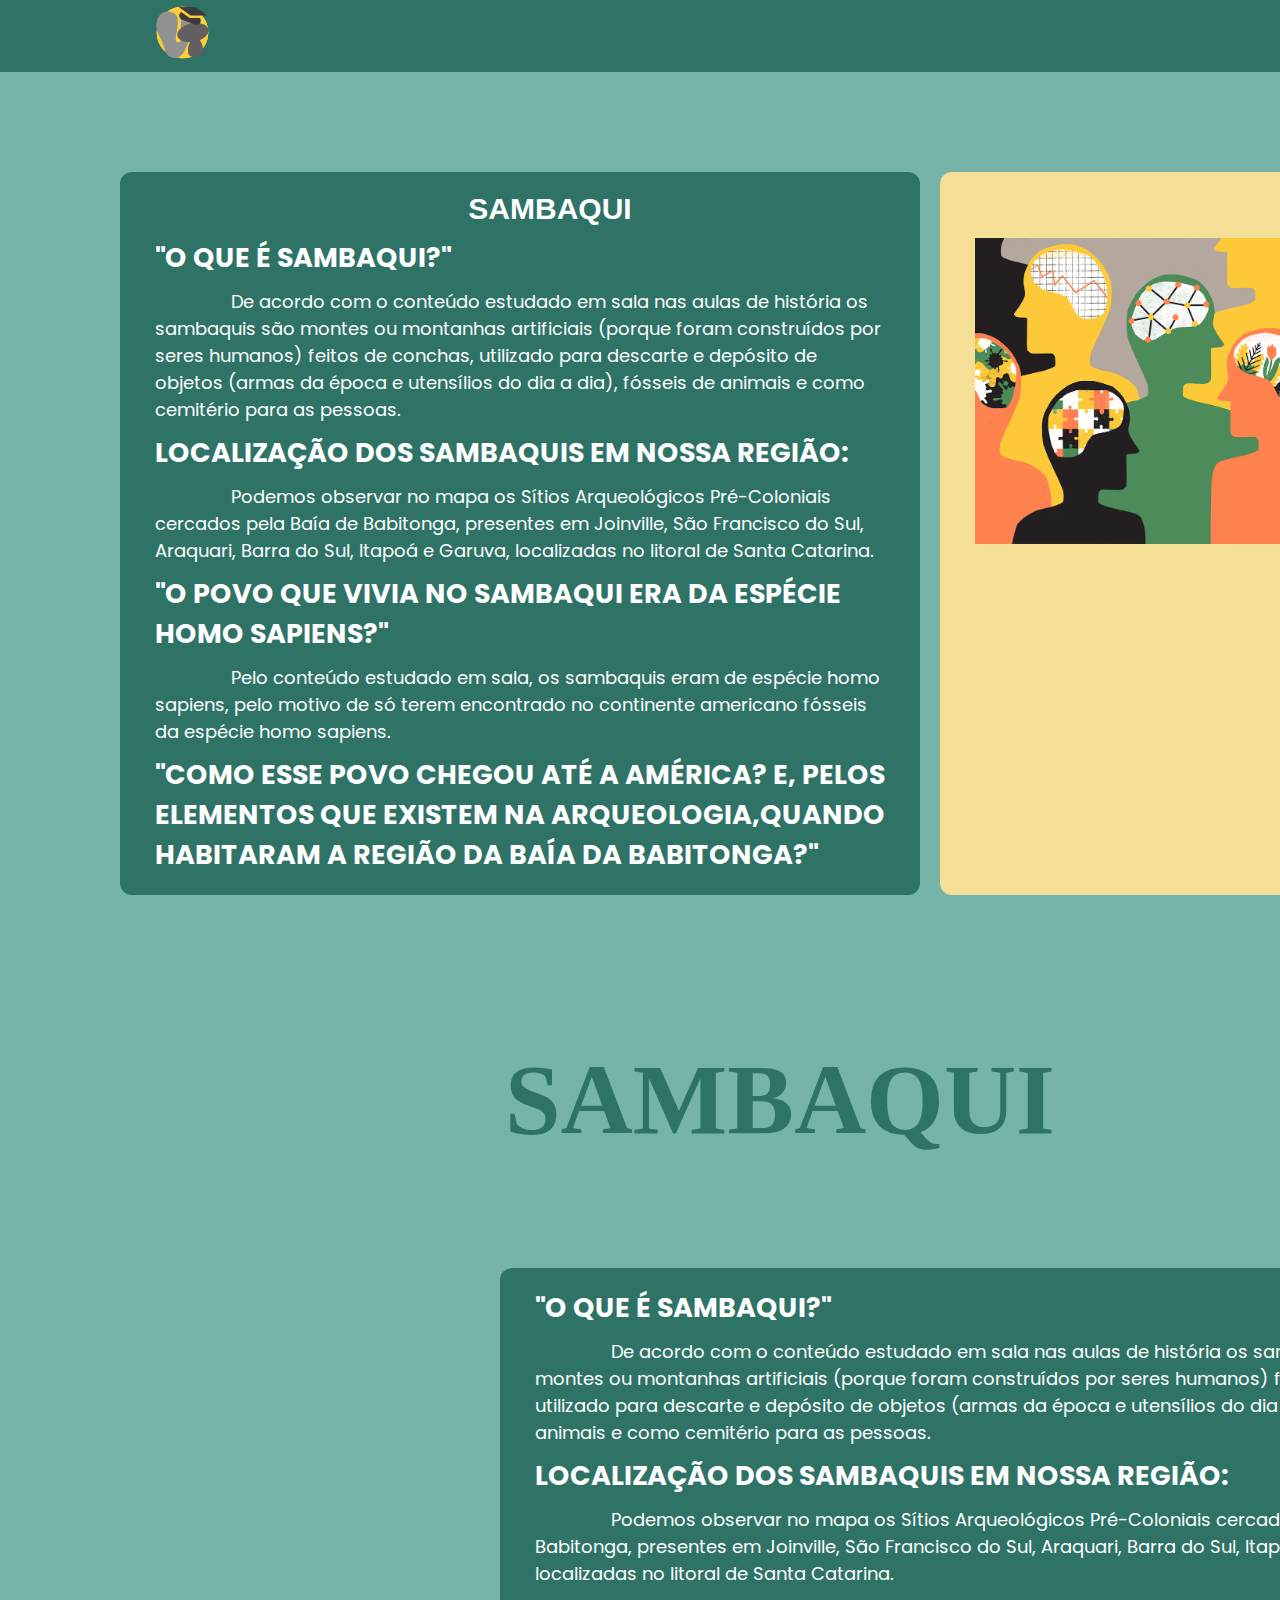
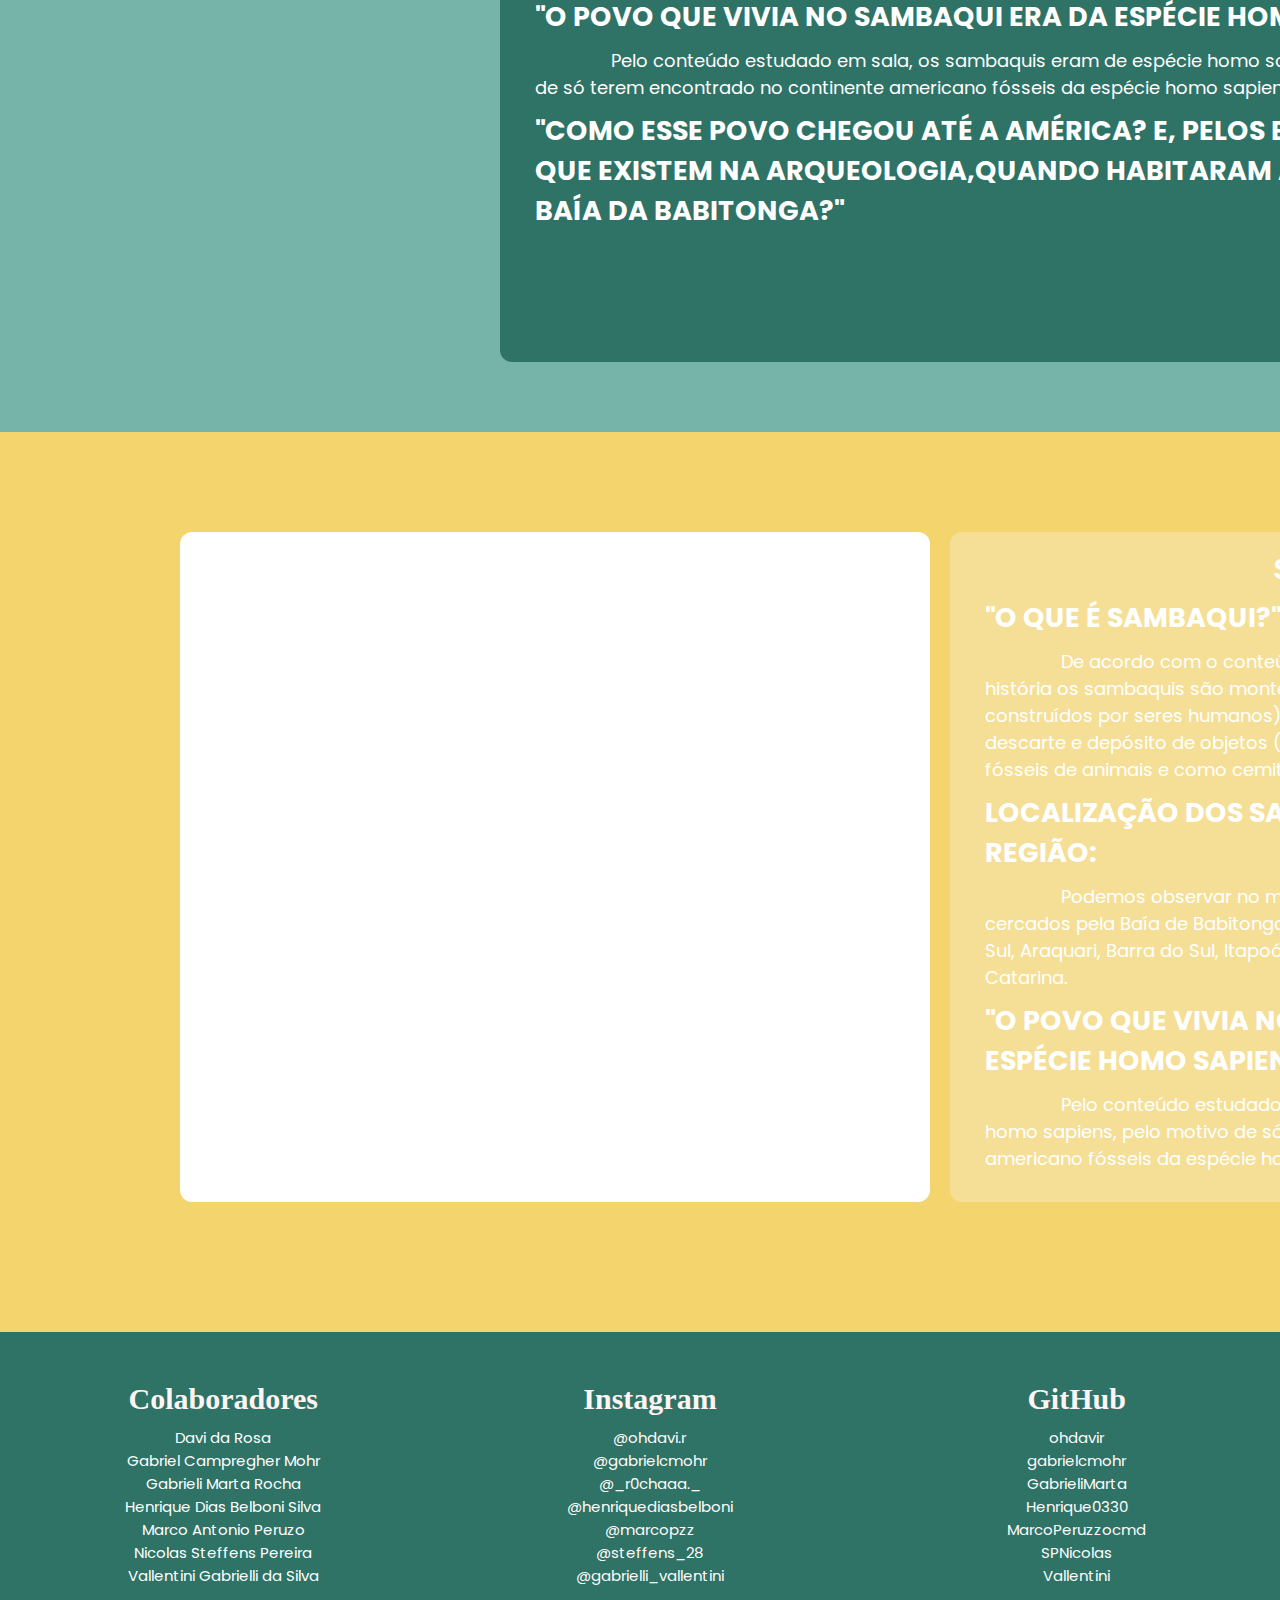
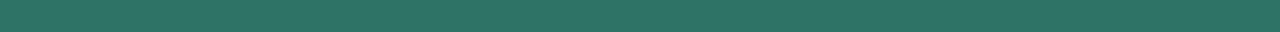
==== pag1.html @ 35cde161 "feito" ====
<!DOCTYPE html>
<html lang="pt-br">

  <head>
    <meta charset="UTF-8">
    <meta http-equiv="X-UA-Compatible" content="IE=edge">
    <meta name="viewport" content="width=device-width, initial-scale=1.0">
    <link rel="shortcut icon" href="Imagens/VocaTeste_logo (1).png"
      type="image/x-icon">
    <link href="style.css" rel="stylesheet">
    <script>
        function myFunction() {
            var x = document.getElementById("links-menu");
            if (x.style.display === "block") {
                x.style.display = "none";
            } else {
                x.style.display = "block";
            }
        }
        </script>
    <title>Personalidade - VOCATEST</title>
  </head>
  <body>
    <header class="tudo-menu">

      <div class="topnav">
        <img src="Imagens/VocaTeste_logo (1).png" alt="logo1" class="logo1">
          <nav>
              <div id="links-menu">
                  <ul>
                      <li><a href="index.html">Home</a></li>
                      <li><a href="pag1.html">Geral</a></li>
                      <li><a href="pag2.html">Expecíficos</a></li>
                  </ul>
              </div>
              <a href="javascript:void(0);" class="icon" onclick="myFunction()">
                  <i class="fa fa-bars"></i>
              </a>
          </nav>
      </div>
  </header>
    <main>
      <section class="container">

        <div class="cardIVocatest">

          <strong><h1 class="A5">SAMBAQUI</h1></strong>

          <h2>"O QUE É SAMBAQUI?"</h2>

          <p class="conteudoDentro"> De acordo com o conteúdo estudado em sala
            nas aulas de
            história os sambaquis são montes ou montanhas artificiais (porque
            foram construídos por seres humanos) feitos
            de conchas, utilizado para descarte e depósito de objetos (armas da
            época e utensílios do dia a dia), fósseis
            de animais e como cemitério para as
            pessoas.</p>

          <h2>LOCALIZAÇÃO DOS SAMBAQUIS EM NOSSA REGIÃO:</h2>

          <p class="conteudoDentro"> Podemos observar no mapa os Sítios
            Arqueológicos
            Pré-Coloniais cercados pela Baía de Babitonga, presentes em
            Joinville, São Francisco do Sul, Araquari, Barra
            do Sul, Itapoá e Garuva, localizadas no litoral de Santa Catarina.</p>

          <h2>"O POVO QUE VIVIA NO SAMBAQUI ERA DA ESPÉCIE HOMO SAPIENS?"</h2>

          <p class="conteudoDentro"> Pelo conteúdo estudado em sala, os
            sambaquis eram de
            espécie homo sapiens, pelo motivo de só terem encontrado no
            continente americano fósseis da espécie homo
            sapiens.</p>

          <h2>"COMO ESSE POVO CHEGOU ATÉ A AMÉRICA? E, PELOS ELEMENTOS QUE
            EXISTEM NA ARQUEOLOGIA,QUANDO
            HABITARAM A REGIÃO DA BAÍA DA BABITONGA?"</h2>

        </div>
        <div class="cardIVocatest1">
          
          <h1 class="A5">SAMBAQUI</h1>

          <img src="Imagens/personalidades.png" alt="sei la" >

        </div>
      </section>
      <section class="container2">
        <h1 class="containerr2">SAMBAQUI</h1>
        <div class="cardIVocatest2">


          <h2>"O QUE É SAMBAQUI?"</h2>

          <p class="conteudoDentro"> De acordo com o conteúdo estudado em sala
            nas aulas de
            história os sambaquis são montes ou montanhas artificiais (porque
            foram construídos por seres humanos) feitos
            de conchas, utilizado para descarte e depósito de objetos (armas da
            época e utensílios do dia a dia), fósseis
            de animais e como cemitério para as
            pessoas.</p>

          <h2>LOCALIZAÇÃO DOS SAMBAQUIS EM NOSSA REGIÃO:</h2>

          <p class="conteudoDentro"> Podemos observar no mapa os Sítios
            Arqueológicos
            Pré-Coloniais cercados pela Baía de Babitonga, presentes em
            Joinville, São Francisco do Sul, Araquari, Barra
            do Sul, Itapoá e Garuva, localizadas no litoral de Santa Catarina.</p>

          <h2>"O POVO QUE VIVIA NO SAMBAQUI ERA DA ESPÉCIE HOMO SAPIENS?"</h2>

          <p class="conteudoDentro"> Pelo conteúdo estudado em sala, os
            sambaquis eram de
            espécie homo sapiens, pelo motivo de só terem encontrado no
            continente americano fósseis da espécie homo
            sapiens.</p>

          <h2>"COMO ESSE POVO CHEGOU ATÉ A AMÉRICA? E, PELOS ELEMENTOS QUE
            EXISTEM NA ARQUEOLOGIA,QUANDO
            HABITARAM A REGIÃO DA BAÍA DA BABITONGA?"</h2>

        </div>
      </section>
      <section class="container3">
        <div class="cardIVocatest3">

        </div>
        <div class="cardIVocatest4">

          <h1 class="A5">SAMBAQUI</h1>

          <h2>"O QUE É SAMBAQUI?"</h2>

          <p class="conteudoDentro"> De acordo com o conteúdo estudado em sala
            nas aulas de
            história os sambaquis são montes ou montanhas artificiais (porque
            foram construídos por seres humanos) feitos
            de conchas, utilizado para descarte e depósito de objetos (armas da
            época e utensílios do dia a dia), fósseis
            de animais e como cemitério para as
            pessoas.</p>

          <h2>LOCALIZAÇÃO DOS SAMBAQUIS EM NOSSA REGIÃO:</h2>

          <p class="conteudoDentro"> Podemos observar no mapa os Sítios
            Arqueológicos
            Pré-Coloniais cercados pela Baía de Babitonga, presentes em
            Joinville, São Francisco do Sul, Araquari, Barra
            do Sul, Itapoá e Garuva, localizadas no litoral de Santa Catarina.</p>

          <h2>"O POVO QUE VIVIA NO SAMBAQUI ERA DA ESPÉCIE HOMO SAPIENS?"</h2>

          <p class="conteudoDentro"> Pelo conteúdo estudado em sala, os
            sambaquis eram de
            espécie homo sapiens, pelo motivo de só terem encontrado no
            continente americano fósseis da espécie homo
            sapiens.</p>

        </div>

      </section>
    </main>

    <footer class="footer">
      <div class="divfooter">
        <h4>Colaboradores</h4>
        <ul>
          <li>Davi da Rosa</li>
          <li>Gabriel Campregher Mohr</li>
          <li>Gabrieli Marta Rocha</li>
          <li>Henrique Dias Belboni Silva</li>
          <li>Marco Antonio Peruzo</li>
          <li>Nicolas Steffens Pereira</li>
          <li>Vallentini Gabrielli da Silva</li>
        </ul>
      </div>
      <div class="divfooter">
        <h4>Instagram</h4>
        <ul>
          <li>
            <a href="https://www.instagram.com/ohdavi.r/" target="_blank">@ohdavi.r</a>
          </li>
          <li>
            <a href="https://www.instagram.com/gabrielcmohr/" target="_blank">@gabrielcmohr</a>
          </li>
          <li>
            <a href="https://www.instagram.com/_r0chaaa._/" target="_blank">@_r0chaaa._</a>
          </li>
          <li>
            <a href="https://www.instagram.com/henriquediasbelboni/"
              target="_blank">@henriquediasbelboni</a>
          </li>
          <li>
            <a href="https://www.instagram.com/marcopzz/" target="_blank">@marcopzz</a>
          </li>
          <li>
            <a href="https://www.instagram.com/steffens_28/" target="_blank">@steffens_28</li>
          </a>
          <li>
            <a href="https://www.instagram.com/gabrielli_vallentini/"
              target="_blank">@gabrielli_vallentini</a>
          </li>
        </ul>
      </div>
      <div class="divfooter">
        <h4>GitHub</h4>
        <ul>
          <li>
            <a href="https://www.GitHub.com/ohdavir/" target="_blank">ohdavir</a>
          </li>
          <li>
            <a href="https://www.GitHub.com/gabrielcmohr/" target="_blank">gabrielcmohr</a>
          </li>
          <li>
            <a href="https://www.GitHub.com/GabrieliMarta/" target="_blank">GabrieliMarta</a>
          </li>
          <li>
            <a href="https://www.GitHub.com/Henrique0330/" target="_blank">Henrique0330</a>
          </li>
          <li>
            <a href="https://www.GitHub.com/MarcoPeruzzocmd/" target="_blank">MarcoPeruzzocmd</a>
          </li>
          <li>
            <a href="https://www.GitHub.com/SPNicolas/" target="_blank">SPNicolas</li>
          </a>
          <li>
            <a href="https://www.GitHub.com/Vallentini/" target="_blank">Vallentini</a>
          </li>
        </ul>
      </div>
    </footer>
  </body>

</html>
---- style.css ----
@import url('https://fonts.googleapis.com/css2?family=Poppins:wght@300;400;500;600;700&display=swap');

:root {
    --cor-letraVar: rgb(0, 0, 0);
    --cor-principal: rgb(255, 255, 255);
    --cor-verde: #76b4a9;
    --cor-verdeEscuro: #2E7366;
    --cor-amarela: #f3d46d;
}

* {
    margin: 0;
    padding: 0;
    border: none;
    list-style: none;
    text-decoration: none;
    box-sizing: border-box;
    font-family: 'Poppins', sans-serif;
}

.grid {
    display: grid;
    grid-template-columns: 3% 1fr;
    grid-template-rows: 10vh 80vh 10vh;
    grid-template-areas: "h h"
        "m m"
        "f f";
}

header {
    grid-area: h;
    background-color: var(--cor-fundo3);
    width: 100%;
}

main {
    grid-area: m;
    display: inline;

}


.A5 {
    text-align: center;
    font-size: 30px;
    font-family: Impact, Haettenschweiler, 'Arial Narrow Bold', sans-serif;
    color: #ffffff;
    padding-bottom: 12px;
}

h2 {
    color: #ffffff;
}

h1 {
    padding-left: 60px;
    color: #ffffff;
    font-size: 30px;
    font-family: 'ADLaM Display', cursive;
}

h4 {
    color: #fff4f4;
    font-size: 30px;
    font-family: 'ADLaM Display', cursive;

}

body {
    background-color: var(--cor-verde);
    padding: 0;
}

img {
    width: 400px;
}

.logo1 {
    width: 65px;
    margin-left: 150px;
}

.tudo-menu {
    padding: 0;
    margin: auto;
    background-color: var(--cor-verde);
    color: white;
    display: inline;
}

.topnav {
    overflow: hidden;
    background-color: var(--cor-verdeEscuro);
    position: relative;
}

.topnav #links-menu {
    display: none;
}

.tudo-menu h1 {
    color: white;
    padding: 14px 16px;
    text-decoration: none;
    font-size: 25px;
    display: block;
}

.topnav a {
    background: var(--cor-verdeEscuro);
    color: white;
    padding: 14px 16px;
    text-decoration: none;
    font-size: 25px;
    display: block;
    transition: 0.4s;
}

.topnav a.icon {
    background: var(--cor-verdeEscuro);
    display: block;
    position: absolute;
    right: 0;
    top: 0;
    transition: 0.4s;
}

.topnav a.icon :hover {
    background-color: #ddd;
    color: black;
    transition: 0.4s;
}


.topnav a:hover {
    background-color: #ddd;
    color: var(--cor-verdeEscuro);
}

.container {
    height: 100vh;
    margin: auto;
    display: grid;
    grid-template-areas: "main";
    width: 100%;
    display: grid;
    grid-template-columns: 1fr 1fr;
    grid-template-rows: 1fr 1fr;
    margin-bottom: 70px;
}

.container2 {
    height: 110vh;
    margin: auto;
    display: grid;
    grid-template-areas: "main";
    width: 100%;
    display: grid;
}

.container3 {
    height: 100vh;
    margin: auto;
    display: grid;
    grid-template-areas: "main";
    width: 100%;
    display: grid;
    grid-template-columns: 1fr 1fr;
    grid-template-rows: 1fr 1fr;
    background-color: var(--cor-amarela);

}

.cardIVocatest {
    margin-top: 100px;
    margin-bottom: 70px;
    font-size: 18px;
    background-color: #2E7366;
    padding: 20px 35px;
    width: 800px;
    border-radius: 12px;
    margin-left: 120px;
}

.cardIVocatest1 {
    margin-top: 100px;
    margin-bottom: 70px;
    font-size: 18px;
    background-color: #f5df96;
    padding: 20px 35px;
    width: 800px;
    border-radius: 12px;
    margin-left: 20px;
}


.cardIVocatest2 {

    margin-bottom: 70px;
    font-size: 18px;
    background-color: var(--cor-verdeEscuro);
    padding: 20px 35px;
    width: 1000px;
    border-radius: 12px;
    margin-left: 500px;
}

.containerr2 {
    text-align: center;
    color: var(--cor-verdeEscuro);
    font-size: 100px;
}

.cardIVocatest3 {
    margin-top: 100px;
    margin-bottom: 70px;
    font-size: 18px;
    background-color: #ffffff;
    padding: 20px 35px;
    width: 750px;
    border-radius: 12px;
    margin-left: 180px;
}

.cardIVocatest4 {
    margin-top: 100px;
    margin-bottom: 70px;
    font-size: 18px;
    background-color: #f5df96;
    padding: 20px 35px;
    width: 750px;
    border-radius: 12px;
    margin-left: 20px;

}



.card-item:hover {
    transform: scale(1.1);

}

.conteudoDentro {
    text-indent: 2cm;
    padding-bottom: 10px;
    padding-top: 10px;
    color: #ffffff;
}

.divfooter {
    text-align: center;
    background-color: #2E7366;
    padding-top: 50px;
    padding-left: 20px;


}

ul {
    padding-top: 10px;
    text-align: center;
}

footer {
    grid-area: f;
    left: 0;
    bottom: 0;
    width: 100%;
    height: 300px;
    text-align: center;
    list-style-type: none;
    overflow: hidden;
    background-color: #2E7366;
    display: grid;
    grid-template-columns: 1fr 1fr 1fr;
    grid-template-rows: 1fr 1fr;
    color: #ffffff;
    font-size: 15px;
    font-family: 'ADLaM Display', cursive;
}

ul a {
    color: rgb(255, 251, 251);
}



/* Henrique*/
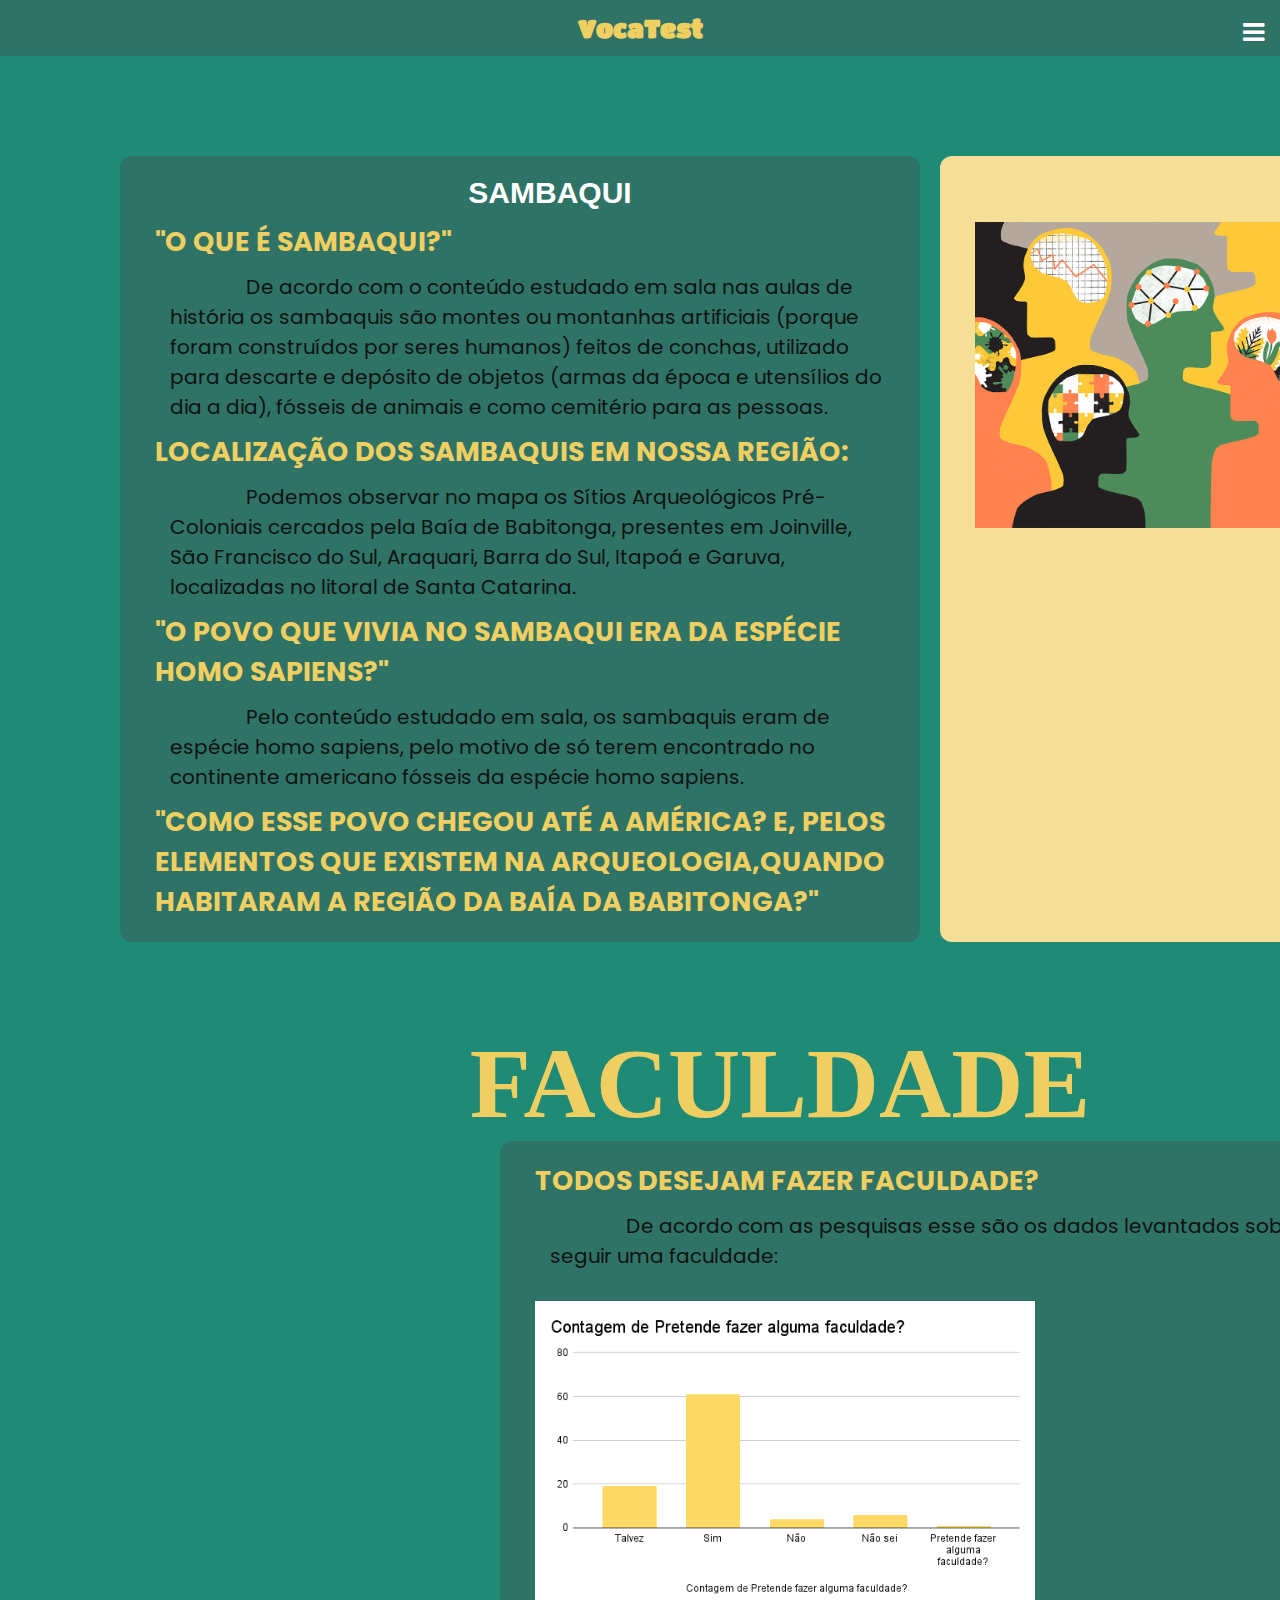
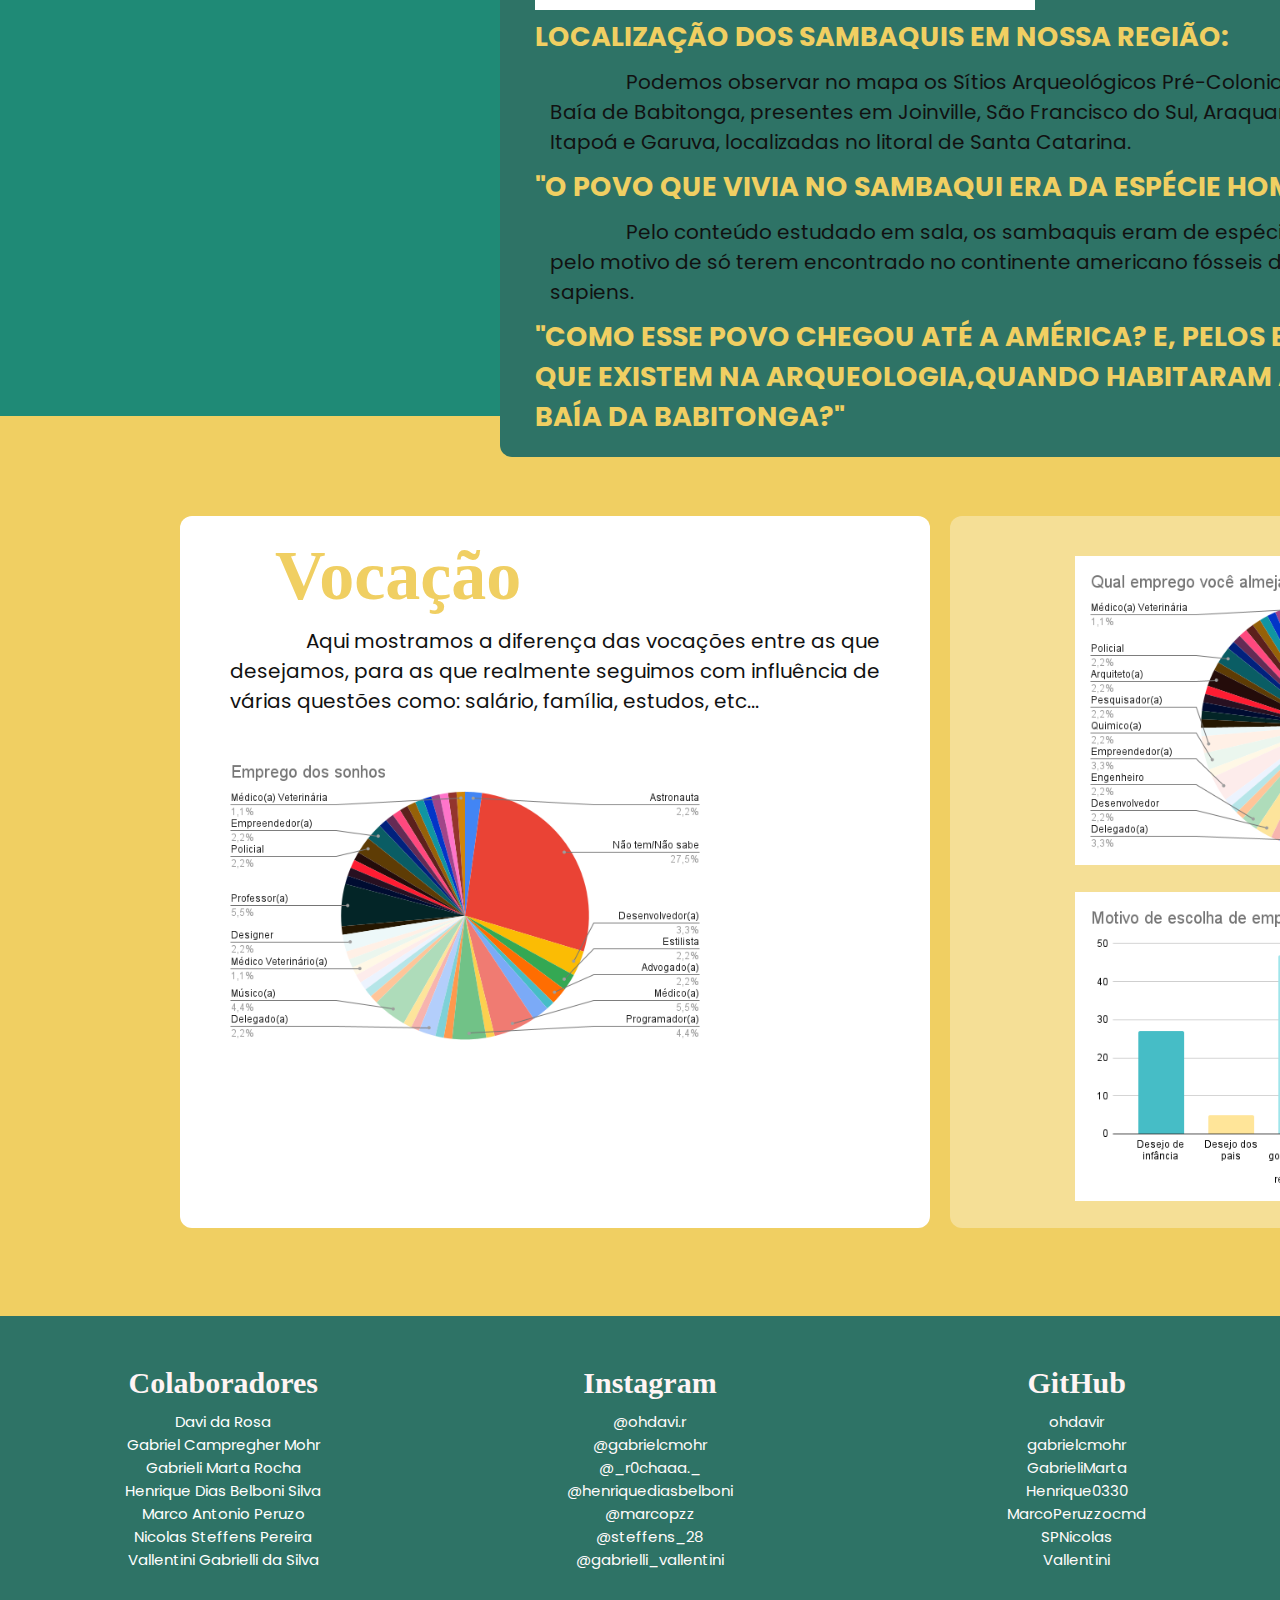
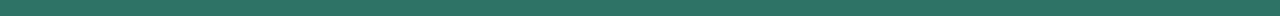
==== commit 593d69cd: "terminando" ====
--- a/pag1.html
+++ b/pag1.html
@@ -1,237 +1,210 @@
 <!DOCTYPE html>
 <html lang="pt-br">
 
-  <head>
-    <meta charset="UTF-8">
-    <meta http-equiv="X-UA-Compatible" content="IE=edge">
-    <meta name="viewport" content="width=device-width, initial-scale=1.0">
-    <link rel="shortcut icon" href="Imagens/VocaTeste_logo (1).png"
-      type="image/x-icon">
-    <link href="style.css" rel="stylesheet">
-    <script>
-        function myFunction() {
-            var x = document.getElementById("links-menu");
-            if (x.style.display === "block") {
-                x.style.display = "none";
-            } else {
-                x.style.display = "block";
-            }
-        }
-        </script>
-    <title>Personalidade - VOCATEST</title>
-  </head>
-  <body>
-    <header class="tudo-menu">
-
-      <div class="topnav">
-        <img src="Imagens/VocaTeste_logo (1).png" alt="logo1" class="logo1">
-          <nav>
-              <div id="links-menu">
-                  <ul>
-                      <li><a href="index.html">Home</a></li>
-                      <li><a href="pag1.html">Geral</a></li>
-                      <li><a href="pag2.html">Expecíficos</a></li>
-                  </ul>
-              </div>
-              <a href="javascript:void(0);" class="icon" onclick="myFunction()">
-                  <i class="fa fa-bars"></i>
-              </a>
-          </nav>
-      </div>
+<head>
+  <meta charset="UTF-8">
+  <meta http-equiv="X-UA-Compatible" content="IE=edge">
+  <meta name="viewport" content="width=device-width, initial-scale=1">
+  <link rel="stylesheet" href="https://cdnjs.cloudflare.com/ajax/libs/font-awesome/4.7.0/css/font-awesome.min.css">
+  <meta name="viewport" content="width=device-width, initial-scale=1.0">
+  <link href="style.css" rel="stylesheet">
+  <link rel="shortcut icon" href="Imagens/VocaTeste_logo (1).png" type="image/x-icon">
+  <script>
+    function myFunction() {
+      var x = document.getElementById("links-menu");
+      if (x.style.display === "block") {
+        x.style.display = "none";
+      } else {
+        x.style.display = "block";
+      }
+    }
+  </script>
+  <title>Personalidade - VOCATEST</title>
+</head>
+
+<body>
+  <header >
+
+    <div class="topnav">
+      <h1>VocaTest</h1>
+      <nav>
+        <div id="links-menu">
+          <ul>
+            <li><a href="index.html">Home</a></li>
+            <li><a href="pag1.html">Geral</a></li>
+            <li><a href="pag2.html">Expecíficos</a></li>
+          </ul>
+        </div>
+        <a href="javascript:void(0);" class="icon" onclick="myFunction()">
+          <i class="fa fa-bars"></i>
+        </a>
+      </nav>
+    </div>
   </header>
-    <main>
-      <section class="container">
-
-        <div class="cardIVocatest">
-
-          <strong><h1 class="A5">SAMBAQUI</h1></strong>
-
-          <h2>"O QUE É SAMBAQUI?"</h2>
-
-          <p class="conteudoDentro"> De acordo com o conteúdo estudado em sala
-            nas aulas de
-            história os sambaquis são montes ou montanhas artificiais (porque
-            foram construídos por seres humanos) feitos
-            de conchas, utilizado para descarte e depósito de objetos (armas da
-            época e utensílios do dia a dia), fósseis
-            de animais e como cemitério para as
-            pessoas.</p>
-
-          <h2>LOCALIZAÇÃO DOS SAMBAQUIS EM NOSSA REGIÃO:</h2>
-
-          <p class="conteudoDentro"> Podemos observar no mapa os Sítios
-            Arqueológicos
-            Pré-Coloniais cercados pela Baía de Babitonga, presentes em
-            Joinville, São Francisco do Sul, Araquari, Barra
-            do Sul, Itapoá e Garuva, localizadas no litoral de Santa Catarina.</p>
-
-          <h2>"O POVO QUE VIVIA NO SAMBAQUI ERA DA ESPÉCIE HOMO SAPIENS?"</h2>
-
-          <p class="conteudoDentro"> Pelo conteúdo estudado em sala, os
-            sambaquis eram de
-            espécie homo sapiens, pelo motivo de só terem encontrado no
-            continente americano fósseis da espécie homo
-            sapiens.</p>
-
-          <h2>"COMO ESSE POVO CHEGOU ATÉ A AMÉRICA? E, PELOS ELEMENTOS QUE
-            EXISTEM NA ARQUEOLOGIA,QUANDO
-            HABITARAM A REGIÃO DA BAÍA DA BABITONGA?"</h2>
-
-        </div>
-        <div class="cardIVocatest1">
-          
+  <main>
+    <section class="container">
+
+      <div class="cardIVocatest">
+
+        <strong>
           <h1 class="A5">SAMBAQUI</h1>
-
-          <img src="Imagens/personalidades.png" alt="sei la" >
-
-        </div>
-      </section>
-      <section class="container2">
-        <h1 class="containerr2">SAMBAQUI</h1>
-        <div class="cardIVocatest2">
-
-
-          <h2>"O QUE É SAMBAQUI?"</h2>
-
-          <p class="conteudoDentro"> De acordo com o conteúdo estudado em sala
-            nas aulas de
-            história os sambaquis são montes ou montanhas artificiais (porque
-            foram construídos por seres humanos) feitos
-            de conchas, utilizado para descarte e depósito de objetos (armas da
-            época e utensílios do dia a dia), fósseis
-            de animais e como cemitério para as
-            pessoas.</p>
-
-          <h2>LOCALIZAÇÃO DOS SAMBAQUIS EM NOSSA REGIÃO:</h2>
-
-          <p class="conteudoDentro"> Podemos observar no mapa os Sítios
-            Arqueológicos
-            Pré-Coloniais cercados pela Baía de Babitonga, presentes em
-            Joinville, São Francisco do Sul, Araquari, Barra
-            do Sul, Itapoá e Garuva, localizadas no litoral de Santa Catarina.</p>
-
-          <h2>"O POVO QUE VIVIA NO SAMBAQUI ERA DA ESPÉCIE HOMO SAPIENS?"</h2>
-
-          <p class="conteudoDentro"> Pelo conteúdo estudado em sala, os
-            sambaquis eram de
-            espécie homo sapiens, pelo motivo de só terem encontrado no
-            continente americano fósseis da espécie homo
-            sapiens.</p>
-
-          <h2>"COMO ESSE POVO CHEGOU ATÉ A AMÉRICA? E, PELOS ELEMENTOS QUE
-            EXISTEM NA ARQUEOLOGIA,QUANDO
-            HABITARAM A REGIÃO DA BAÍA DA BABITONGA?"</h2>
-
-        </div>
-      </section>
-      <section class="container3">
-        <div class="cardIVocatest3">
-
-        </div>
-        <div class="cardIVocatest4">
-
-          <h1 class="A5">SAMBAQUI</h1>
-
-          <h2>"O QUE É SAMBAQUI?"</h2>
-
-          <p class="conteudoDentro"> De acordo com o conteúdo estudado em sala
-            nas aulas de
-            história os sambaquis são montes ou montanhas artificiais (porque
-            foram construídos por seres humanos) feitos
-            de conchas, utilizado para descarte e depósito de objetos (armas da
-            época e utensílios do dia a dia), fósseis
-            de animais e como cemitério para as
-            pessoas.</p>
-
-          <h2>LOCALIZAÇÃO DOS SAMBAQUIS EM NOSSA REGIÃO:</h2>
-
-          <p class="conteudoDentro"> Podemos observar no mapa os Sítios
-            Arqueológicos
-            Pré-Coloniais cercados pela Baía de Babitonga, presentes em
-            Joinville, São Francisco do Sul, Araquari, Barra
-            do Sul, Itapoá e Garuva, localizadas no litoral de Santa Catarina.</p>
-
-          <h2>"O POVO QUE VIVIA NO SAMBAQUI ERA DA ESPÉCIE HOMO SAPIENS?"</h2>
-
-          <p class="conteudoDentro"> Pelo conteúdo estudado em sala, os
-            sambaquis eram de
-            espécie homo sapiens, pelo motivo de só terem encontrado no
-            continente americano fósseis da espécie homo
-            sapiens.</p>
-
-        </div>
-
-      </section>
-    </main>
-
-    <footer class="footer">
-      <div class="divfooter">
-        <h4>Colaboradores</h4>
-        <ul>
-          <li>Davi da Rosa</li>
-          <li>Gabriel Campregher Mohr</li>
-          <li>Gabrieli Marta Rocha</li>
-          <li>Henrique Dias Belboni Silva</li>
-          <li>Marco Antonio Peruzo</li>
-          <li>Nicolas Steffens Pereira</li>
-          <li>Vallentini Gabrielli da Silva</li>
-        </ul>
-      </div>
-      <div class="divfooter">
-        <h4>Instagram</h4>
-        <ul>
-          <li>
-            <a href="https://www.instagram.com/ohdavi.r/" target="_blank">@ohdavi.r</a>
-          </li>
-          <li>
-            <a href="https://www.instagram.com/gabrielcmohr/" target="_blank">@gabrielcmohr</a>
-          </li>
-          <li>
-            <a href="https://www.instagram.com/_r0chaaa._/" target="_blank">@_r0chaaa._</a>
-          </li>
-          <li>
-            <a href="https://www.instagram.com/henriquediasbelboni/"
-              target="_blank">@henriquediasbelboni</a>
-          </li>
-          <li>
-            <a href="https://www.instagram.com/marcopzz/" target="_blank">@marcopzz</a>
-          </li>
-          <li>
-            <a href="https://www.instagram.com/steffens_28/" target="_blank">@steffens_28</li>
-          </a>
-          <li>
-            <a href="https://www.instagram.com/gabrielli_vallentini/"
-              target="_blank">@gabrielli_vallentini</a>
-          </li>
-        </ul>
-      </div>
-      <div class="divfooter">
-        <h4>GitHub</h4>
-        <ul>
-          <li>
-            <a href="https://www.GitHub.com/ohdavir/" target="_blank">ohdavir</a>
-          </li>
-          <li>
-            <a href="https://www.GitHub.com/gabrielcmohr/" target="_blank">gabrielcmohr</a>
-          </li>
-          <li>
-            <a href="https://www.GitHub.com/GabrieliMarta/" target="_blank">GabrieliMarta</a>
-          </li>
-          <li>
-            <a href="https://www.GitHub.com/Henrique0330/" target="_blank">Henrique0330</a>
-          </li>
-          <li>
-            <a href="https://www.GitHub.com/MarcoPeruzzocmd/" target="_blank">MarcoPeruzzocmd</a>
-          </li>
-          <li>
-            <a href="https://www.GitHub.com/SPNicolas/" target="_blank">SPNicolas</li>
-          </a>
-          <li>
-            <a href="https://www.GitHub.com/Vallentini/" target="_blank">Vallentini</a>
-          </li>
-        </ul>
-      </div>
-    </footer>
-  </body>
-
-</html>
+        </strong>
+
+        <h2>"O QUE É SAMBAQUI?"</h2>
+
+        <p class="conteudoDentro"> De acordo com o conteúdo estudado em sala
+          nas aulas de
+          história os sambaquis são montes ou montanhas artificiais (porque
+          foram construídos por seres humanos) feitos
+          de conchas, utilizado para descarte e depósito de objetos (armas da
+          época e utensílios do dia a dia), fósseis
+          de animais e como cemitério para as
+          pessoas.</p>
+
+        <h2>LOCALIZAÇÃO DOS SAMBAQUIS EM NOSSA REGIÃO:</h2>
+
+        <p class="conteudoDentro"> Podemos observar no mapa os Sítios
+          Arqueológicos
+          Pré-Coloniais cercados pela Baía de Babitonga, presentes em
+          Joinville, São Francisco do Sul, Araquari, Barra
+          do Sul, Itapoá e Garuva, localizadas no litoral de Santa Catarina.</p>
+
+        <h2>"O POVO QUE VIVIA NO SAMBAQUI ERA DA ESPÉCIE HOMO SAPIENS?"</h2>
+
+        <p class="conteudoDentro"> Pelo conteúdo estudado em sala, os
+          sambaquis eram de
+          espécie homo sapiens, pelo motivo de só terem encontrado no
+          continente americano fósseis da espécie homo
+          sapiens.</p>
+
+        <h2>"COMO ESSE POVO CHEGOU ATÉ A AMÉRICA? E, PELOS ELEMENTOS QUE
+          EXISTEM NA ARQUEOLOGIA,QUANDO
+          HABITARAM A REGIÃO DA BAÍA DA BABITONGA?"</h2>
+
+      </div>
+      <div class="cardIVocatest1">
+
+        <h1 class="A5">SAMBAQUI</h1>
+
+        <img src="Imagens/personalidades.png" alt="sei la">
+
+      </div>
+    </section>
+    <section class="container2">
+      <h1 class="containerr2">FACULDADE</h1>
+      <div class="cardIVocatest2">
+
+
+        <h2>TODOS DESEJAM FAZER FACULDADE?</h2>
+
+        <p class="conteudoDentro"> De acordo com as pesquisas esse são os dados levantados sobre o interesse de seguir uma faculdade:</p>
+        <img src="Imagens/Contagem_de_Pretende_faze_ralguma_faculdade_.png" alt="grafico" class="imgGráfico">
+ 
+        <h2>LOCALIZAÇÃO DOS SAMBAQUIS EM NOSSA REGIÃO:</h2>
+
+        <p class="conteudoDentro"> Podemos observar no mapa os Sítios
+          Arqueológicos
+          Pré-Coloniais cercados pela Baía de Babitonga, presentes em
+          Joinville, São Francisco do Sul, Araquari, Barra
+          do Sul, Itapoá e Garuva, localizadas no litoral de Santa Catarina.</p>
+
+        <h2>"O POVO QUE VIVIA NO SAMBAQUI ERA DA ESPÉCIE HOMO SAPIENS?"</h2>
+
+        <p class="conteudoDentro"> Pelo conteúdo estudado em sala, os
+          sambaquis eram de
+          espécie homo sapiens, pelo motivo de só terem encontrado no
+          continente americano fósseis da espécie homo
+          sapiens.</p>
+
+        <h2>"COMO ESSE POVO CHEGOU ATÉ A AMÉRICA? E, PELOS ELEMENTOS QUE
+          EXISTEM NA ARQUEOLOGIA,QUANDO
+          HABITARAM A REGIÃO DA BAÍA DA BABITONGA?"</h2>
+
+      </div>
+    </section>
+    <section class="container3">
+      <div class="cardIVocatest3">
+        <h1>Vocação</h1>
+        <p class="conteudoDentro">Aqui mostramos a diferença das vocações entre as que desejamos, para as que realmente seguimos com influência de várias questões como: salário, família, estudos, etc...</p>
+        <img src="Imagens/Emprego_do_sonhos.png" alt="gráfico" class="imgGráfico">
+
+      </div>
+      <div class="cardIVocatest4">
+        <img src="Imagens/Qual_emprego_você_almeja_alcançar_.png" alt="gráfico" class="imgGráfico">
+        <img src="Imagens/escolha_de_emprego.png" alt="gráfico" class="imgGráfico">
+      </div>
+
+    </section>
+  </main>
+
+  <footer class="footer">
+    <div class="divfooter">
+      <h4>Colaboradores</h4>
+      <ul>
+        <li>Davi da Rosa</li>
+        <li>Gabriel Campregher Mohr</li>
+        <li>Gabrieli Marta Rocha</li>
+        <li>Henrique Dias Belboni Silva</li>
+        <li>Marco Antonio Peruzo</li>
+        <li>Nicolas Steffens Pereira</li>
+        <li>Vallentini Gabrielli da Silva</li>
+      </ul>
+    </div>
+    <div class="divfooter">
+      <h4>Instagram</h4>
+      <ul>
+        <li>
+          <a href="https://www.instagram.com/ohdavi.r/" target="_blank">@ohdavi.r</a>
+        </li>
+        <li>
+          <a href="https://www.instagram.com/gabrielcmohr/" target="_blank">@gabrielcmohr</a>
+        </li>
+        <li>
+          <a href="https://www.instagram.com/_r0chaaa._/" target="_blank">@_r0chaaa._</a>
+        </li>
+        <li>
+          <a href="https://www.instagram.com/henriquediasbelboni/" target="_blank">@henriquediasbelboni</a>
+        </li>
+        <li>
+          <a href="https://www.instagram.com/marcopzz/" target="_blank">@marcopzz</a>
+        </li>
+        <li>
+          <a href="https://www.instagram.com/steffens_28/" target="_blank">@steffens_28
+        </li>
+        </a>
+        <li>
+          <a href="https://www.instagram.com/gabrielli_vallentini/" target="_blank">@gabrielli_vallentini</a>
+        </li>
+      </ul>
+    </div>
+    <div class="divfooter">
+      <h4>GitHub</h4>
+      <ul>
+        <li>
+          <a href="https://www.GitHub.com/ohdavir/" target="_blank">ohdavir</a>
+        </li>
+        <li>
+          <a href="https://www.GitHub.com/gabrielcmohr/" target="_blank">gabrielcmohr</a>
+        </li>
+        <li>
+          <a href="https://www.GitHub.com/GabrieliMarta/" target="_blank">GabrieliMarta</a>
+        </li>
+        <li>
+          <a href="https://www.GitHub.com/Henrique0330/" target="_blank">Henrique0330</a>
+        </li>
+        <li>
+          <a href="https://www.GitHub.com/MarcoPeruzzocmd/" target="_blank">MarcoPeruzzocmd</a>
+        </li>
+        <li>
+          <a href="https://www.GitHub.com/SPNicolas/" target="_blank">SPNicolas
+        </li>
+        </a>
+        <li>
+          <a href="https://www.GitHub.com/Vallentini/" target="_blank">Vallentini</a>
+        </li>
+      </ul>
+    </div>
+  </footer>
+</body>
+
+</html>--- a/style.css
+++ b/style.css
@@ -1,11 +1,17 @@
 @import url('https://fonts.googleapis.com/css2?family=Poppins:wght@300;400;500;600;700&display=swap');
+@import url('https://fonts.googleapis.com/css2?family=Titan+One&display=swap');
 
 :root {
     --cor-letraVar: rgb(0, 0, 0);
     --cor-principal: rgb(255, 255, 255);
     --cor-verde: #76b4a9;
     --cor-verdeEscuro: #2E7366;
-    --cor-amarela: #f3d46d;
+    --cor-amarela: #f0cf62;
+    --cor-verdeEscuro2: #1f8a76;
+    --cor-rosaEscuro: #D492C6;
+    --cor-AzulBb: #92A5D4;
+    --corAzul: #B8C9EC;
+
 }
 
 * {
@@ -27,11 +33,6 @@
         "f f";
 }
 
-header {
-    grid-area: h;
-    background-color: var(--cor-fundo3);
-    width: 100%;
-}
 
 main {
     grid-area: m;
@@ -39,6 +40,17 @@
 
 }
 
+p{
+    padding-left: 15px;
+}
+
+.conteudoDentro {
+    text-indent: 2cm;
+    padding-bottom: 10px;
+    padding-top: 10px;
+    color: #111111;
+    font-size: 20px;
+}
 
 .A5 {
     text-align: center;
@@ -49,13 +61,13 @@
 }
 
 h2 {
-    color: #ffffff;
+    color: var(--cor-amarela);
 }
 
 h1 {
     padding-left: 60px;
-    color: #ffffff;
-    font-size: 30px;
+    color: var(--cor-amarela);
+    font-size: 70px;
     font-family: 'ADLaM Display', cursive;
 }
 
@@ -65,9 +77,11 @@
     font-family: 'ADLaM Display', cursive;
 
 }
-
+h1 strong{
+    color: #f3d46d;
+}
 body {
-    background-color: var(--cor-verde);
+    background-color: var(--cor-verdeEscuro2 );
     padding: 0;
 }
 
@@ -75,16 +89,30 @@
     width: 400px;
 }
 
+.imgIndex {
+    width: 700px;
+    margin: auto;
+    border-radius: 20px;
+}
+
+.imgGráfico{
+    padding-top: 20px;
+    width: 500px;;
+}
+
+
 .logo1 {
     width: 65px;
-    margin-left: 150px;
-}
-
-.tudo-menu {
+    margin-left: 40px;
+}
+header {
+    grid-area: h;
+    background-color: var(--cor-fundo3);
+    width: 100%;
     padding: 0;
     margin: auto;
     background-color: var(--cor-verde);
-    color: white;
+    color: var(--cor-amarela);
     display: inline;
 }
 
@@ -92,6 +120,29 @@
     overflow: hidden;
     background-color: var(--cor-verdeEscuro);
     position: relative;
+    height: 100%;
+    text-align: center;
+}
+
+.topnav #links-menu {
+    display: none;
+}
+
+header h1 {
+    color: var(--cor-amarela);
+    padding: 14px 16px;
+    text-decoration: none;
+    font-size: 25px;
+    display: block;
+    font-family: 'Titan One', sans-serif;
+}
+
+.topnav {
+    overflow: hidden;
+    background-color: var(--cor-verdeEscuro);
+    position: relative;
+    box-shadow: #2E7366 20;
+    font-family: 'Titan One', sans-serif;
 }
 
 .topnav #links-menu {
@@ -127,14 +178,13 @@
 
 .topnav a.icon :hover {
     background-color: #ddd;
-    color: black;
+    color: var(--cor-verdeEscuro);
     transition: 0.4s;
 }
-
 
 .topnav a:hover {
     background-color: #ddd;
-    color: var(--cor-verdeEscuro);
+    color:  var(--cor-verdeEscuro);
 }
 
 .container {
@@ -171,6 +221,56 @@
 
 }
 
+
+.container4 {
+    height: 100vh;
+    margin: auto;
+    display: grid;
+    grid-template-areas: "main";
+    width: 100%;
+    display: grid;
+    grid-template-columns: 1fr 1fr;
+    grid-template-rows: 1fr 1fr;
+    background-color: var(--cor-verdeEscuro2);
+
+}
+
+.container5 {
+    height: 100vh;
+    margin: auto;
+    display: grid;
+    grid-template-areas: "main";
+    width: 100%;
+    display: grid;
+    margin-bottom: 70px;
+}
+
+.container6 {
+    text-align: center;
+    height: 110vh;
+    margin: auto;
+    display: grid;
+    grid-template-areas: "main";
+    width: 100%;
+    display: grid;
+    grid-template-columns: 1fr 1fr;
+    grid-template-rows: 1fr 1fr;
+    background-color: #ECB8E0;
+}
+
+.container7 {
+    height: 100vh;
+    margin: auto;
+    display: grid;
+    grid-template-areas: "main";
+    width: 100%;
+    display: grid;
+    grid-template-columns: 1fr 1fr;
+    grid-template-rows: 1fr 1fr;
+    background-color: var(--corAzul);
+
+}
+
 .cardIVocatest {
     margin-top: 100px;
     margin-bottom: 70px;
@@ -207,7 +307,7 @@
 
 .containerr2 {
     text-align: center;
-    color: var(--cor-verdeEscuro);
+    color: var(--cor-amarela);
     font-size: 100px;
 }
 
@@ -223,6 +323,7 @@
 }
 
 .cardIVocatest4 {
+    text-align: center;
     margin-top: 100px;
     margin-bottom: 70px;
     font-size: 18px;
@@ -233,19 +334,131 @@
     margin-left: 20px;
 
 }
-
-
-
-.card-item:hover {
-    transform: scale(1.1);
-
-}
-
-.conteudoDentro {
-    text-indent: 2cm;
-    padding-bottom: 10px;
-    padding-top: 10px;
-    color: #ffffff;
+.cardIVocatest5 {
+    margin-top: 190px;
+    margin-bottom: 70px;
+    font-size: 18px;
+    background-color: var(--cor-amarela);
+    padding-right: 20px;
+    padding-left: 25px;
+    padding-top: 25px;
+    width: 750px;
+    border-radius: 12px;
+    margin-left: 180px;
+}
+
+.cardIVocatest6 {
+    margin-top: 190px;
+    margin-bottom: 70px;
+    font-size: 18px;
+    background-color: var(--cor-verde);
+    padding: 20px 35px;
+    width: 750px;
+    border-radius: 12px;
+    margin-left: 20px;
+
+}
+
+.div1 {
+    width: 100%;
+    background-color: var(--cor-principal);
+    height: 100%;
+    border-radius: 30px;
+}
+
+.cardIVocatest7 {
+    margin-top: 100px;
+    margin-bottom: 70px;
+    font-size: 18px;
+    background-color: var(--cor-verdeEscuro);
+    padding: 20px 35px;
+    width: 1500px;
+    border-radius: 12px;
+    margin-left: 200px;
+
+}
+.cardIVocatest8 {
+    margin-top: 50px;
+    font-size: 18px;
+    background-color: var(--cor-rosaEscuro);
+    padding-top: 25px;
+    width: 750px;
+    border-radius: 30px;
+    margin-left: 190px;
+    margin-bottom: 20px;
+}
+
+.cardIVocatest8-1 {
+    font-size: 18px;
+    background-color: var(--cor-rosaEscuro);
+    width: 750px;
+    border-radius: 30px;
+    margin-bottom: 50px;
+}
+
+.cardItem1 {
+    margin-top: 50px;
+    width: 750px;
+    background-color: var(--cor-principal);
+    border-radius: 30px;
+    margin-bottom: 20px;
+
+}
+
+.cardItem1-2 {
+    font-size: 18px;    
+    width: 750px;
+    background-color: var(--cor-principal);
+    border-radius: 30px;
+    margin-left: 190px;
+    margin-bottom: 50px;
+
+}
+
+.cardIVocatest9 {
+    margin-top: 50px;
+    font-size: 18px;
+    background-color: var(--cor-AzulBb);
+    padding-top: 25px;
+    width: 750px;
+    border-radius: 30px;
+    margin-left: 190px;
+    margin-bottom: 20px;
+}
+
+.cardIVocatest9-1 {
+    margin-top: 140px;
+    font-size: 18px;
+    background-color: var(--cor-AzulBb);
+    width: 700px;
+    border-radius: 30px;
+}
+.cardItem3-2{
+    margin-top: 140px;
+    margin-left: 230px;
+    font-size: 18px;
+    background-color: var(--cor-AzulBb);
+    width: 700px;
+    border-radius: 30px;
+}
+.cardItem4-1{
+    margin-left: 20px;
+    margin-top: 40px;
+    width: 650px;
+    background-color: var(--cor-principal);
+    border-radius: 15px;
+    margin-bottom: 20px;
+  
+}
+
+.cardItem5 {
+    margin-top: 300px;
+    margin-left: 20px;
+    width: 650px;
+    background-color: var(--cor-principal);
+    border-radius: 15px;
+    margin-bottom: 40px;
+
 }
 
 .divfooter {
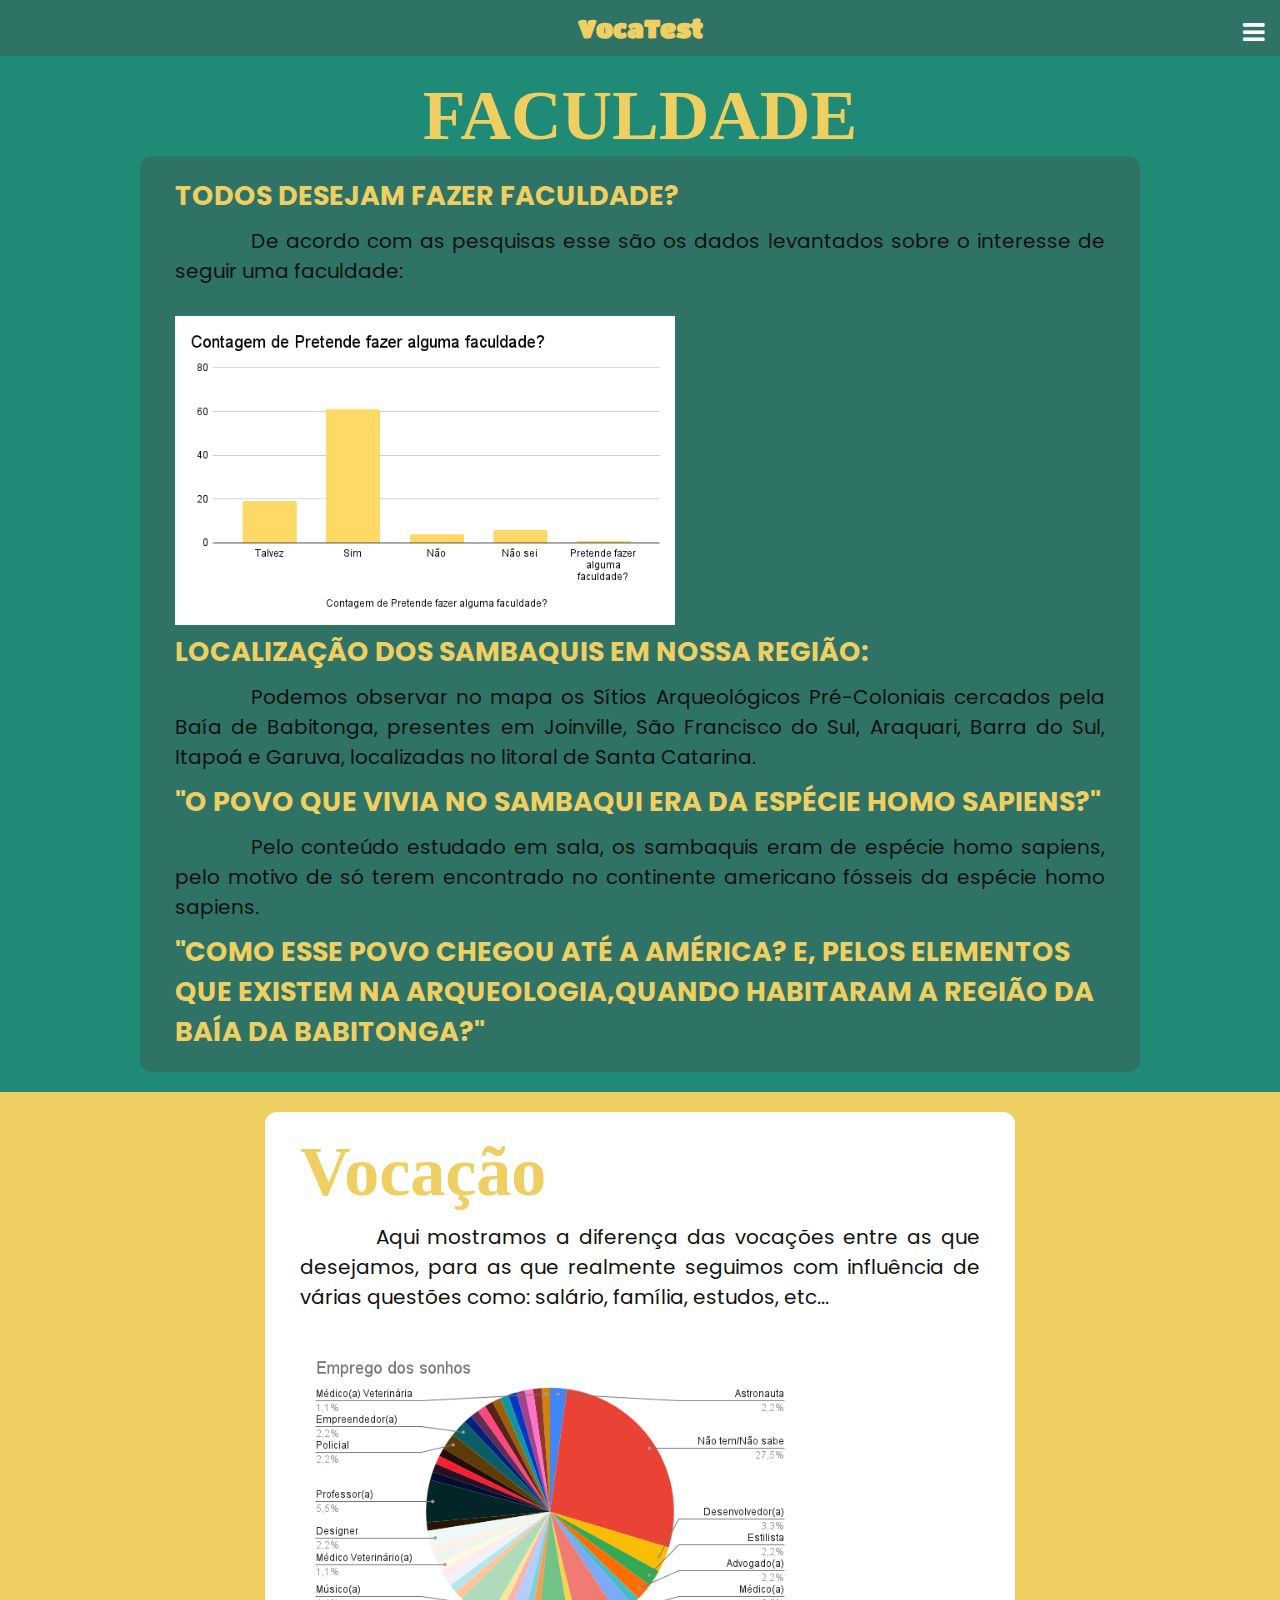
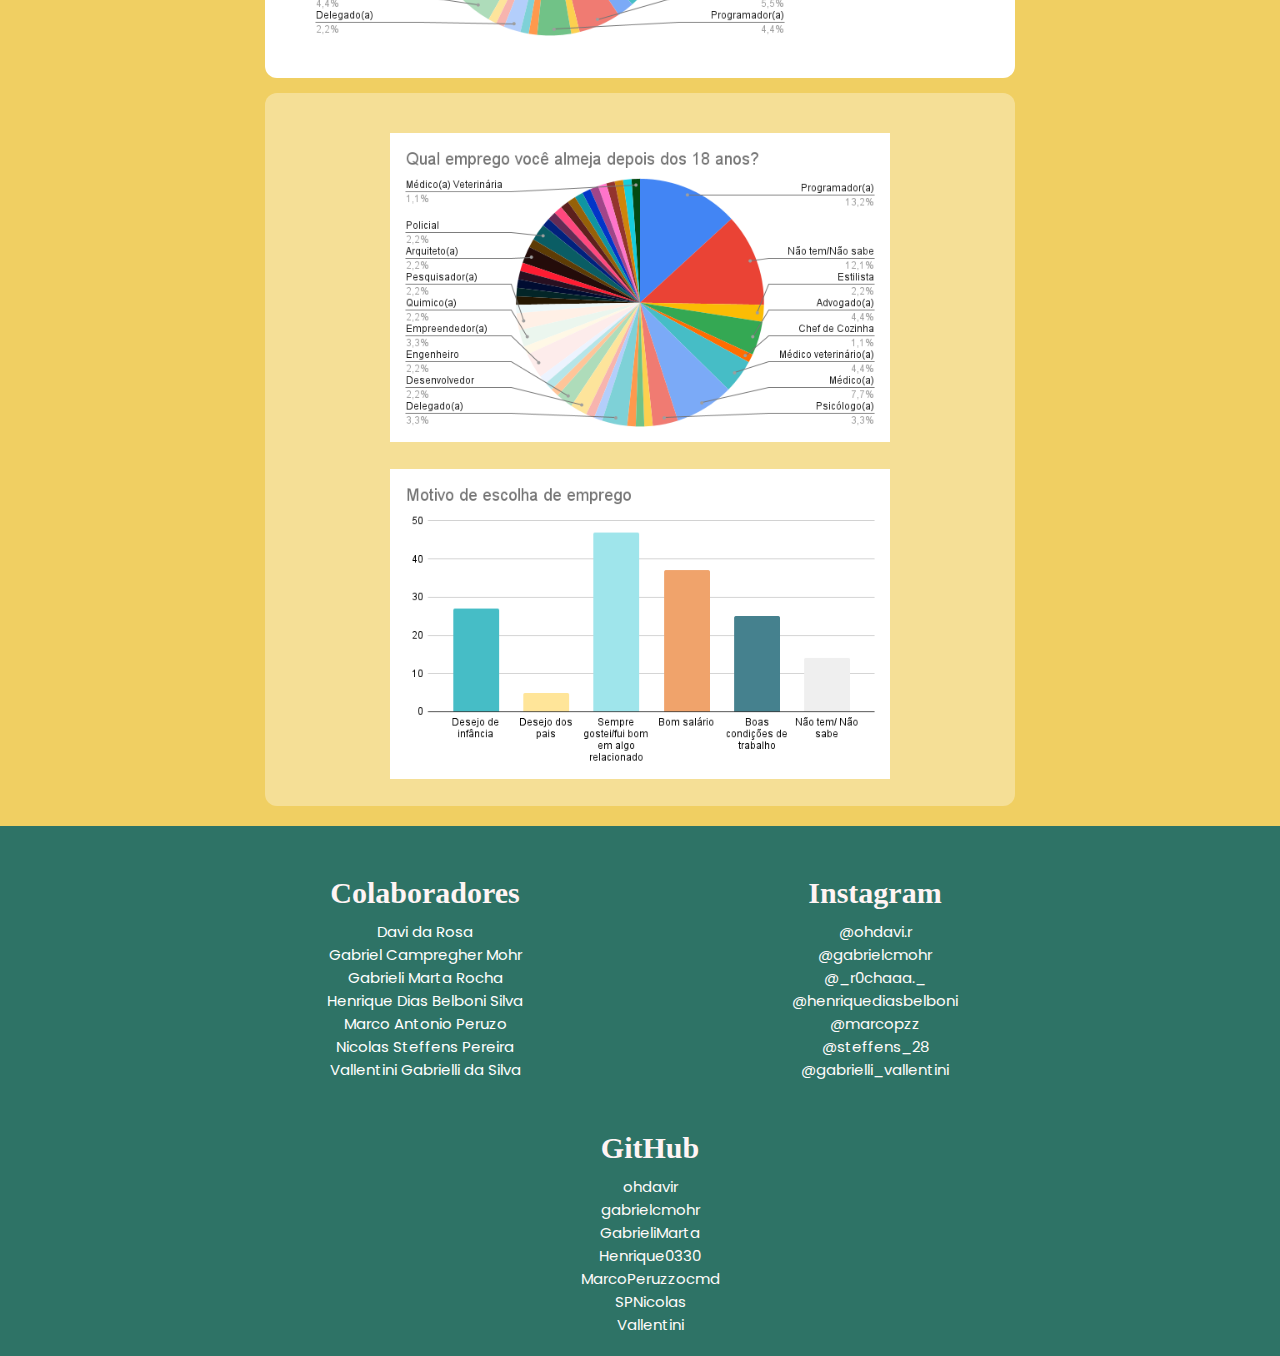
==== commit cd2c06b9: "responsividade" ====
--- a/pag1.html
+++ b/pag1.html
@@ -42,87 +42,43 @@
     </div>
   </header>
   <main>
-    <section class="container">
+    
+    <section class="container4">
+     
+      <div class="container4-inner">
+        <h1 class="containerr2">FACULDADE</h1>  
+        <div class="cardIVocatest2">
 
-      <div class="cardIVocatest">
 
-        <strong>
-          <h1 class="A5">SAMBAQUI</h1>
-        </strong>
+          <h2>TODOS DESEJAM FAZER FACULDADE?</h2>
 
-        <h2>"O QUE É SAMBAQUI?"</h2>
+          <p class="conteudoDentro"> De acordo com as pesquisas esse são os dados levantados sobre o interesse de seguir uma faculdade:</p>
+          <img src="Imagens/Contagem_de_Pretende_faze_ralguma_faculdade_.png" alt="grafico" class="imgGráfico">
+  
+          <h2>LOCALIZAÇÃO DOS SAMBAQUIS EM NOSSA REGIÃO:</h2>
 
-        <p class="conteudoDentro"> De acordo com o conteúdo estudado em sala
-          nas aulas de
-          história os sambaquis são montes ou montanhas artificiais (porque
-          foram construídos por seres humanos) feitos
-          de conchas, utilizado para descarte e depósito de objetos (armas da
-          época e utensílios do dia a dia), fósseis
-          de animais e como cemitério para as
-          pessoas.</p>
+          <p class="conteudoDentro"> Podemos observar no mapa os Sítios
+            Arqueológicos
+            Pré-Coloniais cercados pela Baía de Babitonga, presentes em
+            Joinville, São Francisco do Sul, Araquari, Barra
+            do Sul, Itapoá e Garuva, localizadas no litoral de Santa Catarina.</p>
 
-        <h2>LOCALIZAÇÃO DOS SAMBAQUIS EM NOSSA REGIÃO:</h2>
+          <h2>"O POVO QUE VIVIA NO SAMBAQUI ERA DA ESPÉCIE HOMO SAPIENS?"</h2>
 
-        <p class="conteudoDentro"> Podemos observar no mapa os Sítios
-          Arqueológicos
-          Pré-Coloniais cercados pela Baía de Babitonga, presentes em
-          Joinville, São Francisco do Sul, Araquari, Barra
-          do Sul, Itapoá e Garuva, localizadas no litoral de Santa Catarina.</p>
+          <p class="conteudoDentro"> Pelo conteúdo estudado em sala, os
+            sambaquis eram de
+            espécie homo sapiens, pelo motivo de só terem encontrado no
+            continente americano fósseis da espécie homo
+            sapiens.</p>
 
-        <h2>"O POVO QUE VIVIA NO SAMBAQUI ERA DA ESPÉCIE HOMO SAPIENS?"</h2>
+          <h2>"COMO ESSE POVO CHEGOU ATÉ A AMÉRICA? E, PELOS ELEMENTOS QUE
+            EXISTEM NA ARQUEOLOGIA,QUANDO
+            HABITARAM A REGIÃO DA BAÍA DA BABITONGA?"</h2>
 
-        <p class="conteudoDentro"> Pelo conteúdo estudado em sala, os
-          sambaquis eram de
-          espécie homo sapiens, pelo motivo de só terem encontrado no
-          continente americano fósseis da espécie homo
-          sapiens.</p>
-
-        <h2>"COMO ESSE POVO CHEGOU ATÉ A AMÉRICA? E, PELOS ELEMENTOS QUE
-          EXISTEM NA ARQUEOLOGIA,QUANDO
-          HABITARAM A REGIÃO DA BAÍA DA BABITONGA?"</h2>
-
-      </div>
-      <div class="cardIVocatest1">
-
-        <h1 class="A5">SAMBAQUI</h1>
-
-        <img src="Imagens/personalidades.png" alt="sei la">
-
+        </div>
       </div>
     </section>
-    <section class="container2">
-      <h1 class="containerr2">FACULDADE</h1>
-      <div class="cardIVocatest2">
-
-
-        <h2>TODOS DESEJAM FAZER FACULDADE?</h2>
-
-        <p class="conteudoDentro"> De acordo com as pesquisas esse são os dados levantados sobre o interesse de seguir uma faculdade:</p>
-        <img src="Imagens/Contagem_de_Pretende_faze_ralguma_faculdade_.png" alt="grafico" class="imgGráfico">
- 
-        <h2>LOCALIZAÇÃO DOS SAMBAQUIS EM NOSSA REGIÃO:</h2>
-
-        <p class="conteudoDentro"> Podemos observar no mapa os Sítios
-          Arqueológicos
-          Pré-Coloniais cercados pela Baía de Babitonga, presentes em
-          Joinville, São Francisco do Sul, Araquari, Barra
-          do Sul, Itapoá e Garuva, localizadas no litoral de Santa Catarina.</p>
-
-        <h2>"O POVO QUE VIVIA NO SAMBAQUI ERA DA ESPÉCIE HOMO SAPIENS?"</h2>
-
-        <p class="conteudoDentro"> Pelo conteúdo estudado em sala, os
-          sambaquis eram de
-          espécie homo sapiens, pelo motivo de só terem encontrado no
-          continente americano fósseis da espécie homo
-          sapiens.</p>
-
-        <h2>"COMO ESSE POVO CHEGOU ATÉ A AMÉRICA? E, PELOS ELEMENTOS QUE
-          EXISTEM NA ARQUEOLOGIA,QUANDO
-          HABITARAM A REGIÃO DA BAÍA DA BABITONGA?"</h2>
-
-      </div>
-    </section>
-    <section class="container3">
+    <section class="container4 bg-amarelo">
       <div class="cardIVocatest3">
         <h1>Vocação</h1>
         <p class="conteudoDentro">Aqui mostramos a diferença das vocações entre as que desejamos, para as que realmente seguimos com influência de várias questões como: salário, família, estudos, etc...</p>
--- a/style.css
+++ b/style.css
@@ -41,7 +41,7 @@
 }
 
 p{
-    padding-left: 15px;
+    /* padding-left: 15px; */
 }
 
 .conteudoDentro {
@@ -50,6 +50,7 @@
     padding-top: 10px;
     color: #111111;
     font-size: 20px;
+    text-align: justify;
 }
 
 .A5 {
@@ -65,7 +66,7 @@
 }
 
 h1 {
-    padding-left: 60px;
+    /* padding-left: 60px; */
     color: var(--cor-amarela);
     font-size: 70px;
     font-family: 'ADLaM Display', cursive;
@@ -90,14 +91,14 @@
 }
 
 .imgIndex {
-    width: 700px;
-    margin: auto;
+    width: 100%;
     border-radius: 20px;
 }
 
 .imgGráfico{
     padding-top: 20px;
-    width: 500px;;
+    max-width: 500px;
+    width: 100%;
 }
 
 
@@ -208,31 +209,23 @@
     display: grid;
 }
 
-.container3 {
-    height: 100vh;
-    margin: auto;
-    display: grid;
-    grid-template-areas: "main";
-    width: 100%;
-    display: grid;
-    grid-template-columns: 1fr 1fr;
-    grid-template-rows: 1fr 1fr;
-    background-color: var(--cor-amarela);
+.bg-amarelo {
+    background-color: var(--cor-amarela) !important;
 
 }
 
 
 .container4 {
-    height: 100vh;
-    margin: auto;
-    display: grid;
-    grid-template-areas: "main";
-    width: 100%;
-    display: grid;
-    grid-template-columns: 1fr 1fr;
-    grid-template-rows: 1fr 1fr;
+    min-height: 100vh;
+    width: 100%;
     background-color: var(--cor-verdeEscuro2);
-
+    display: flex;
+    flex-wrap: wrap;
+    align-items: center;
+    flex-direction: row;
+    justify-content: center;
+    gap: 15px;
+    padding: 20px 7px;
 }
 
 .container5 {
@@ -272,71 +265,60 @@
 }
 
 .cardIVocatest {
-    margin-top: 100px;
-    margin-bottom: 70px;
     font-size: 18px;
     background-color: #2E7366;
     padding: 20px 35px;
     width: 800px;
     border-radius: 12px;
-    margin-left: 120px;
 }
 
 .cardIVocatest1 {
-    margin-top: 100px;
-    margin-bottom: 70px;
     font-size: 18px;
     background-color: #f5df96;
     padding: 20px 35px;
     width: 800px;
     border-radius: 12px;
-    margin-left: 20px;
-}
-
-
-.cardIVocatest2 {
-
-    margin-bottom: 70px;
+}
+
+
+.cardIVocatest2 {   
     font-size: 18px;
     background-color: var(--cor-verdeEscuro);
     padding: 20px 35px;
-    width: 1000px;
-    border-radius: 12px;
-    margin-left: 500px;
+    max-width: 1000px;
+    border-radius: 12px;
 }
 
 .containerr2 {
     text-align: center;
     color: var(--cor-amarela);
-    font-size: 100px;
-}
+    font-size: 10vw;
+}
+
+@media screen and (min-width: 601px) {
+    .containerr2 {
+        font-size: 70px;
+    }
+}
+  
 
 .cardIVocatest3 {
-    margin-top: 100px;
-    margin-bottom: 70px;
     font-size: 18px;
     background-color: #ffffff;
     padding: 20px 35px;
     width: 750px;
     border-radius: 12px;
-    margin-left: 180px;
 }
 
 .cardIVocatest4 {
     text-align: center;
-    margin-top: 100px;
-    margin-bottom: 70px;
     font-size: 18px;
     background-color: #f5df96;
     padding: 20px 35px;
     width: 750px;
     border-radius: 12px;
-    margin-left: 20px;
-
 }
 .cardIVocatest5 {
-    margin-top: 190px;
-    margin-bottom: 70px;
     font-size: 18px;
     background-color: var(--cor-amarela);
     padding-right: 20px;
@@ -344,18 +326,14 @@
     padding-top: 25px;
     width: 750px;
     border-radius: 12px;
-    margin-left: 180px;
 }
 
 .cardIVocatest6 {
-    margin-top: 190px;
-    margin-bottom: 70px;
     font-size: 18px;
     background-color: var(--cor-verde);
     padding: 20px 35px;
     width: 750px;
     border-radius: 12px;
-    margin-left: 20px;
 
 }
 
@@ -466,6 +444,9 @@
     background-color: #2E7366;
     padding-top: 50px;
     padding-left: 20px;
+    min-width: 150px;
+    max-width: 450px;
+    width: 100%;
 
 
 }
@@ -480,23 +461,26 @@
     left: 0;
     bottom: 0;
     width: 100%;
-    height: 300px;
+    min-height: 300px;
     text-align: center;
     list-style-type: none;
     overflow: hidden;
     background-color: #2E7366;
-    display: grid;
-    grid-template-columns: 1fr 1fr 1fr;
-    grid-template-rows: 1fr 1fr;
     color: #ffffff;
     font-size: 15px;
     font-family: 'ADLaM Display', cursive;
+    display: flex;
+    flex-wrap: wrap;
+    justify-content: center;
+    padding-bottom: 20px;
 }
 
 ul a {
     color: rgb(255, 251, 251);
 }
 
-
+.container4-inner {
+    max-width: 100%;
+}
 
 /* Henrique*/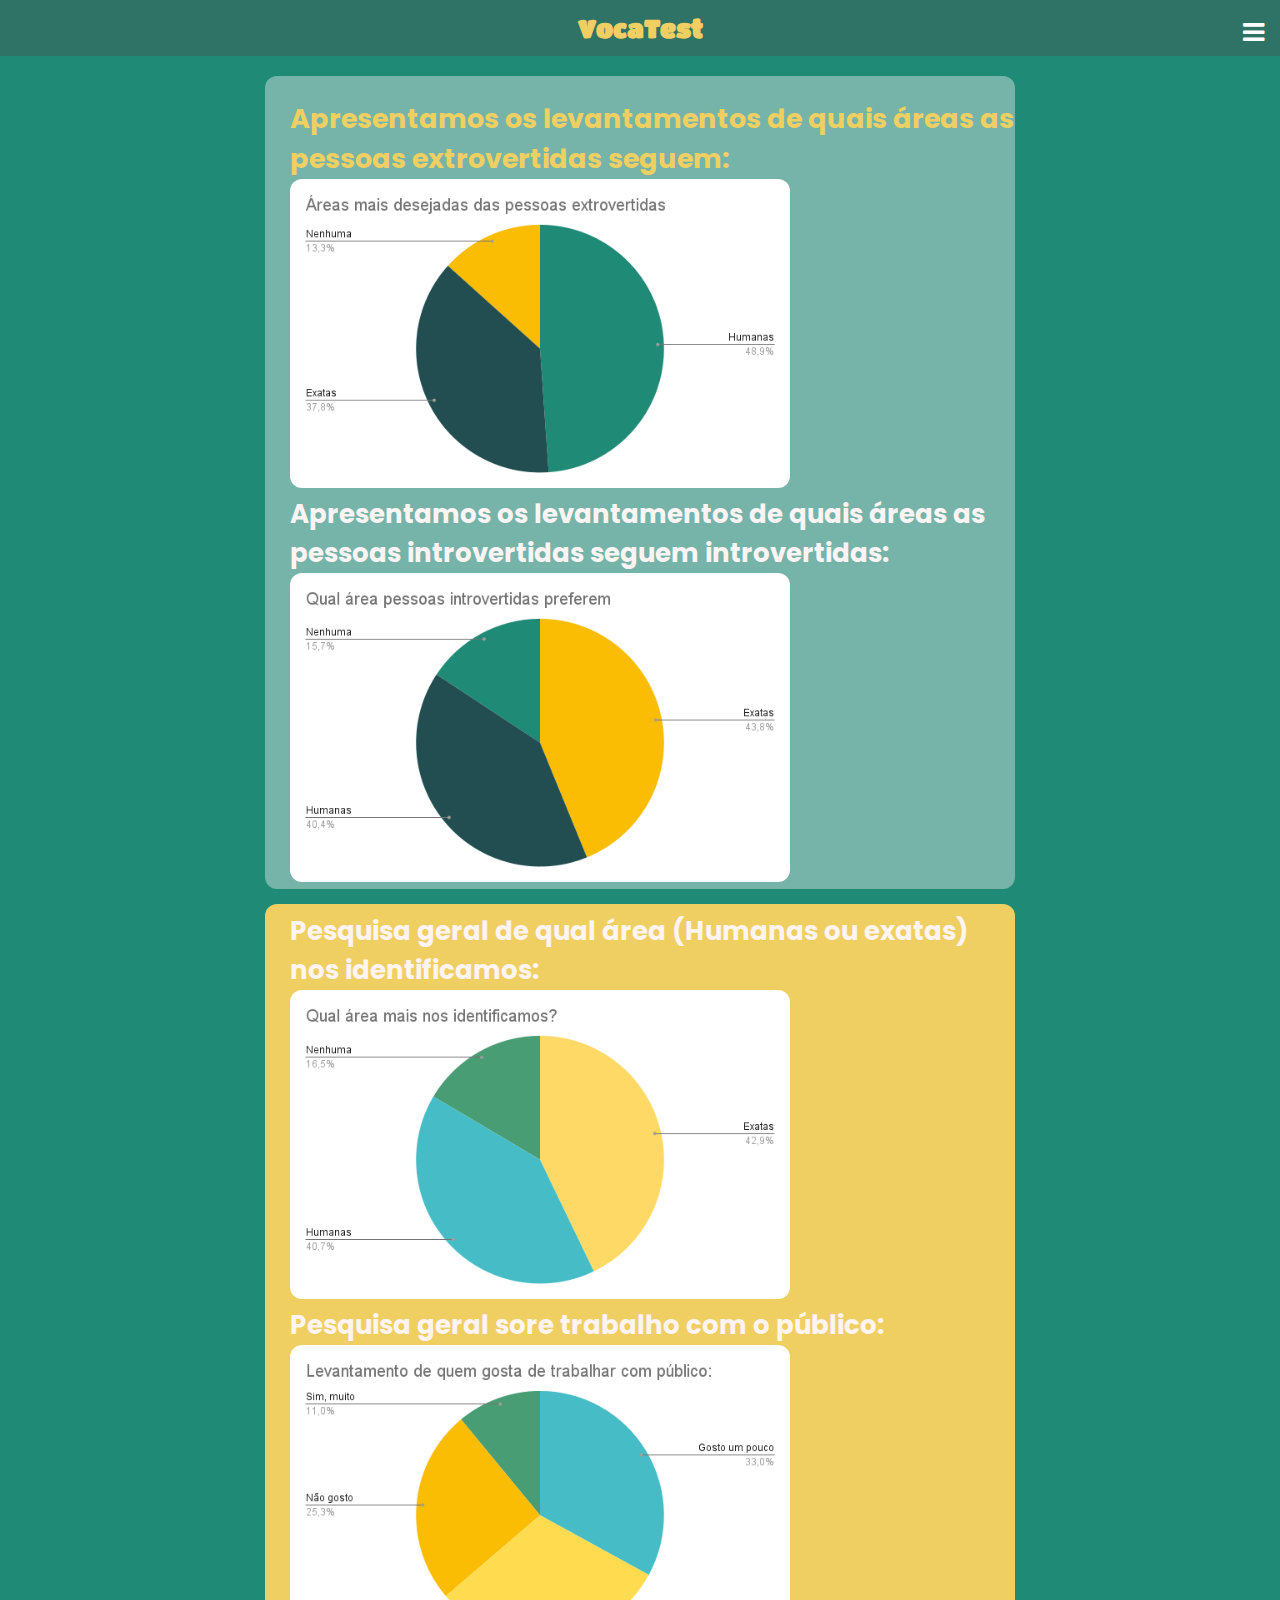
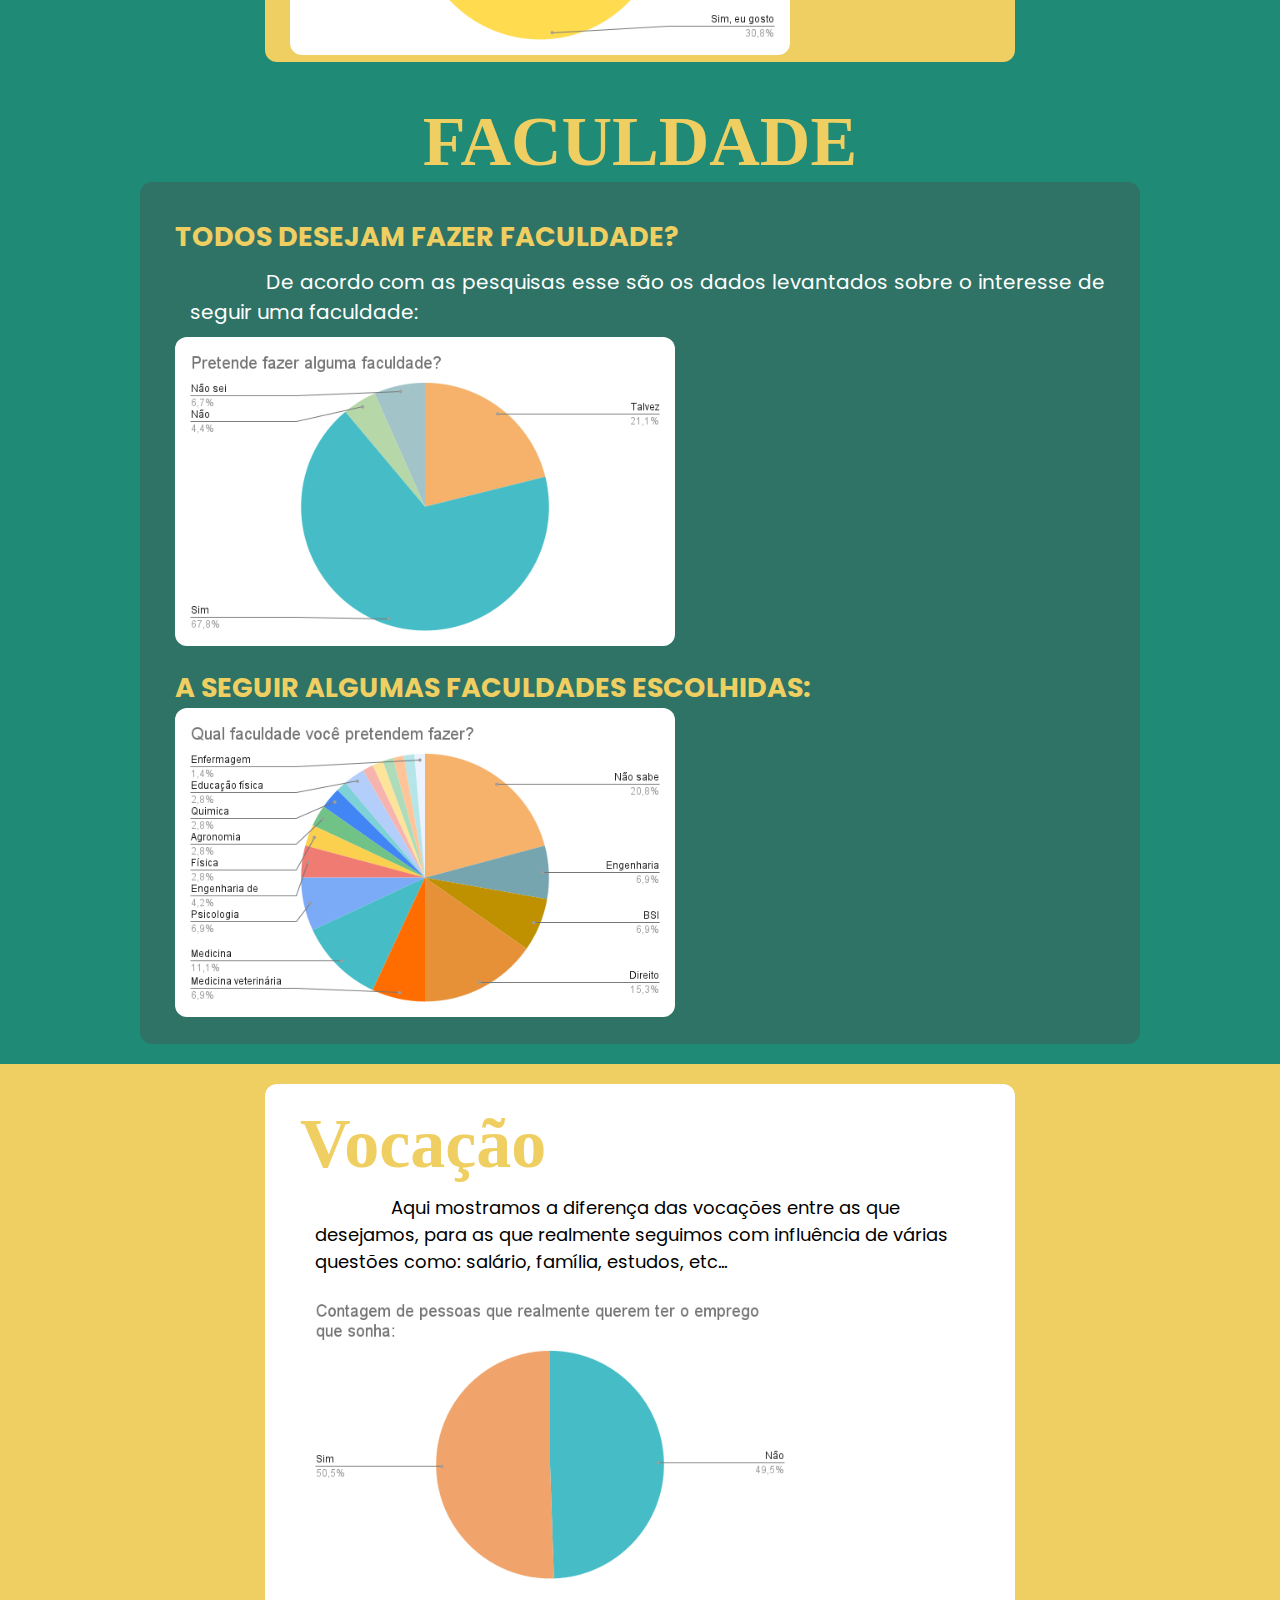
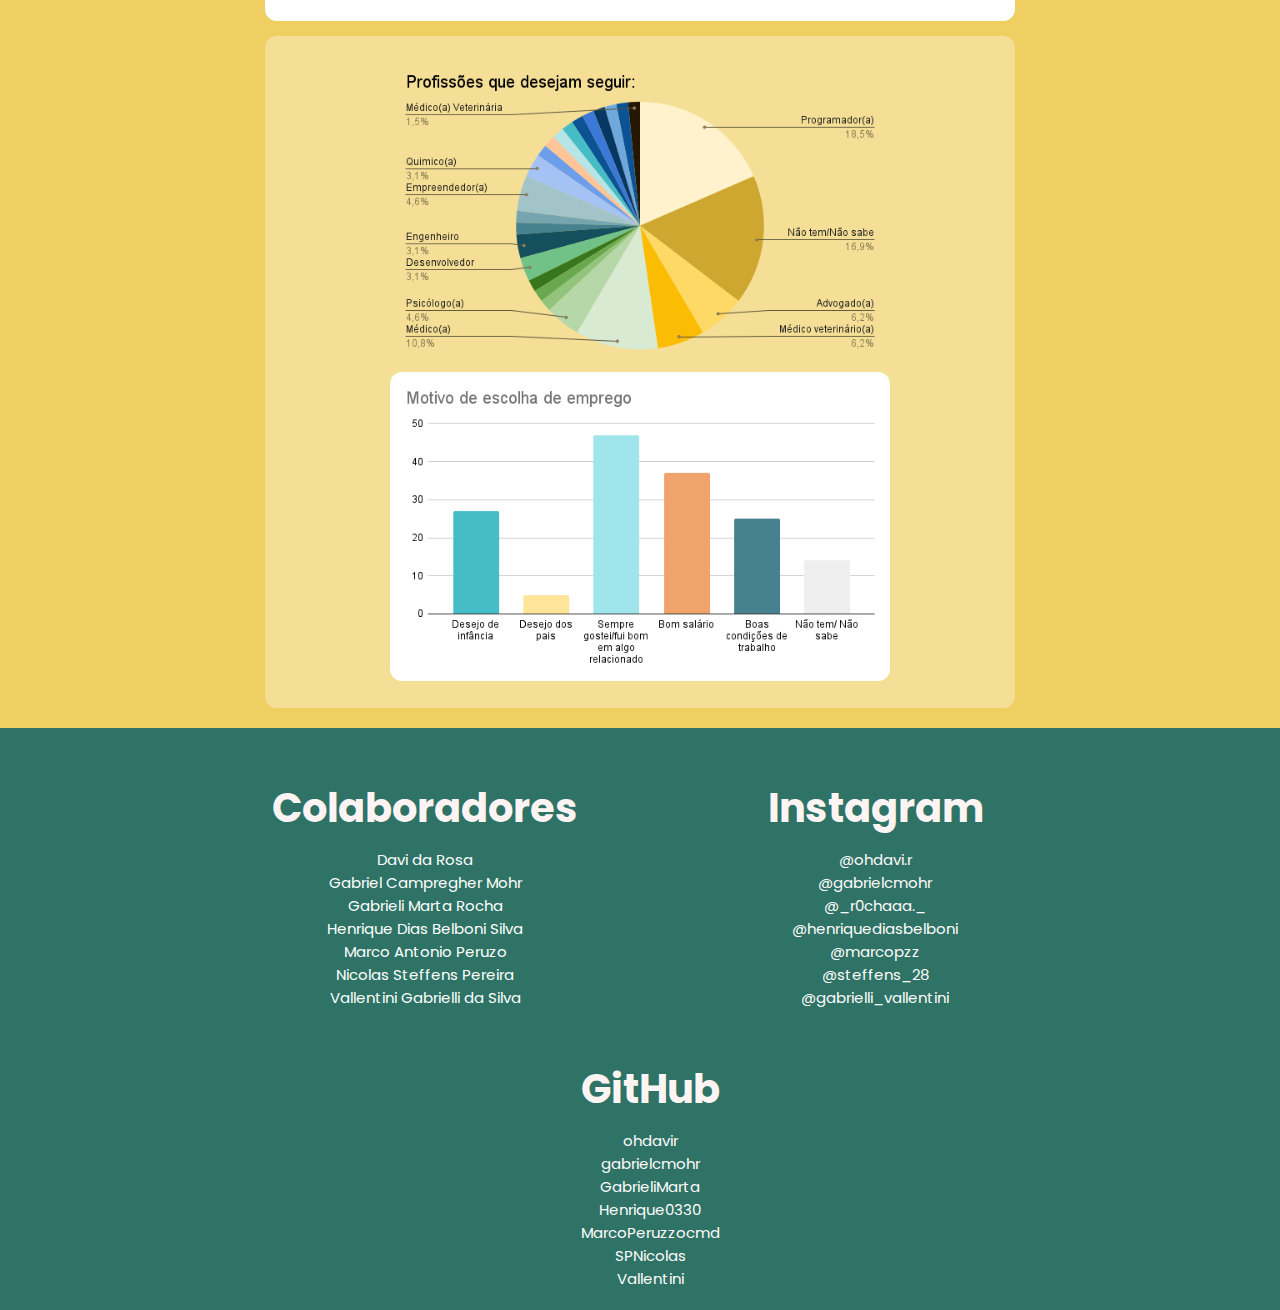
==== commit 299f30ee: "últim alteração" ====
--- a/pag1.html
+++ b/pag1.html
@@ -23,7 +23,7 @@
 </head>
 
 <body>
-  <header >
+  <header>
 
     <div class="topnav">
       <h1>VocaTest</h1>
@@ -42,52 +42,48 @@
     </div>
   </header>
   <main>
-    
     <section class="container4">
-     
+      <div div class="cardIVocatest6">
+        <h2>Apresentamos os levantamentos de quais áreas as pessoas extrovertidas seguem:</h2>
+        <img src="Imagens/grafico26.png" alt="grafico" class="imgGráfico">
+      <h3>Apresentamos os levantamentos de quais áreas as pessoas introvertidas seguem introvertidas:</h3>
+        <img src="Imagens/grafico27.png" alt="grafico" class="imgGráfico">
+      </div>
+      <div class="cardIVocatest5">
+        <h3>Pesquisa geral de qual área (Humanas ou exatas) nos identificamos:</h3>
+        <img src="Imagens/grafico10.png" alt="grafico" class="imgGráfico">
+        <h3>Pesquisa geral sore trabalho com o público:</h3>
+        <img src="Imagens/grafico11.png" alt="grafico" class="imgGráfico">
+      </div>
+    </section>
+    <section class="container4">
+
       <div class="container4-inner">
-        <h1 class="containerr2">FACULDADE</h1>  
+        <h1 class="containerr2">FACULDADE</h1>
         <div class="cardIVocatest2">
 
 
           <h2>TODOS DESEJAM FAZER FACULDADE?</h2>
 
-          <p class="conteudoDentro"> De acordo com as pesquisas esse são os dados levantados sobre o interesse de seguir uma faculdade:</p>
-          <img src="Imagens/Contagem_de_Pretende_faze_ralguma_faculdade_.png" alt="grafico" class="imgGráfico">
-  
-          <h2>LOCALIZAÇÃO DOS SAMBAQUIS EM NOSSA REGIÃO:</h2>
-
-          <p class="conteudoDentro"> Podemos observar no mapa os Sítios
-            Arqueológicos
-            Pré-Coloniais cercados pela Baía de Babitonga, presentes em
-            Joinville, São Francisco do Sul, Araquari, Barra
-            do Sul, Itapoá e Garuva, localizadas no litoral de Santa Catarina.</p>
-
-          <h2>"O POVO QUE VIVIA NO SAMBAQUI ERA DA ESPÉCIE HOMO SAPIENS?"</h2>
-
-          <p class="conteudoDentro"> Pelo conteúdo estudado em sala, os
-            sambaquis eram de
-            espécie homo sapiens, pelo motivo de só terem encontrado no
-            continente americano fósseis da espécie homo
-            sapiens.</p>
-
-          <h2>"COMO ESSE POVO CHEGOU ATÉ A AMÉRICA? E, PELOS ELEMENTOS QUE
-            EXISTEM NA ARQUEOLOGIA,QUANDO
-            HABITARAM A REGIÃO DA BAÍA DA BABITONGA?"</h2>
-
+          <p class="conteudoDentro"> De acordo com as pesquisas esse são os dados levantados sobre o interesse de seguir
+            uma faculdade:</p>
+          <img src="Imagens/grafico29.png" alt="grafico" class="imgGráfico">
+          <h2>A SEGUIR ALGUMAS FACULDADES ESCOLHIDAS:</h2>
+          <img src="Imagens/grafico30.png" alt="grafico" class="imgGráfico">
         </div>
       </div>
     </section>
     <section class="container4 bg-amarelo">
       <div class="cardIVocatest3">
         <h1>Vocação</h1>
-        <p class="conteudoDentro">Aqui mostramos a diferença das vocações entre as que desejamos, para as que realmente seguimos com influência de várias questões como: salário, família, estudos, etc...</p>
-        <img src="Imagens/Emprego_do_sonhos.png" alt="gráfico" class="imgGráfico">
+        <p class="conteudoDentro2">Aqui mostramos a diferença das vocações entre as que desejamos, para as que realmente
+          seguimos com influência de várias questões como: salário, família, estudos, etc...</p>
+        <img src="Imagens/grafico21.png" alt="gráfico" class="imgGráfico">
 
       </div>
       <div class="cardIVocatest4">
-        <img src="Imagens/Qual_emprego_você_almeja_alcançar_.png" alt="gráfico" class="imgGráfico">
-        <img src="Imagens/escolha_de_emprego.png" alt="gráfico" class="imgGráfico">
+        <img src="Imagens/graficos28.png" alt="gráfico" class="imgGráfico">
+        <img src="Imagens/grafico22.png" alt="gráfico" class="imgGráfico">
       </div>
 
     </section>
--- a/style.css
+++ b/style.css
@@ -41,16 +41,24 @@
 }
 
 p{
-    /* padding-left: 15px; */
+    padding-left: 15px;
 }
 
 .conteudoDentro {
     text-indent: 2cm;
     padding-bottom: 10px;
     padding-top: 10px;
-    color: #111111;
+    color: var(--cor-principal);
     font-size: 20px;
     text-align: justify;
+}
+
+.conteudoDentro2 {
+    text-indent: 2cm;
+    padding-bottom: 10px;
+    padding-top: 10px;
+    color: black;
+    font-size: 18px;
 }
 
 .A5 {
@@ -62,6 +70,7 @@
 }
 
 h2 {
+    padding-top: 15px;
     color: var(--cor-amarela);
 }
 
@@ -72,15 +81,30 @@
     font-family: 'ADLaM Display', cursive;
 }
 
-h4 {
+h3 {
     color: #fff4f4;
-    font-size: 30px;
-    font-family: 'ADLaM Display', cursive;
+    font-size: 26px;
+    font-family: 'Poppins', sans-serif
+}
+
+h4{
+    color: #fff4f4;
+    font-size: 40px;
+    font-family: 'Poppins', sans-serif
 
 }
 h1 strong{
     color: #f3d46d;
 }
+
+.div-1 {
+    text-align: right;
+}
+
+.div-2 {
+    text-align: left;
+}
+
 body {
     background-color: var(--cor-verdeEscuro2 );
     padding: 0;
@@ -93,14 +117,27 @@
 .imgIndex {
     width: 100%;
     border-radius: 20px;
+    transition: transform .2s;
 }
 
 .imgGráfico{
-    padding-top: 20px;
+    margin-top: 10px;
     max-width: 500px;
     width: 100%;
-}
-
+    border-radius: 12px;
+    transition: transform .2s;
+    margin: auto;
+}
+
+.imgGráfico:hover{
+    transform: scale(1.03);
+
+}
+
+.imgIndex:hover{
+    transform: scale(1.03);
+
+}
 
 .logo1 {
     width: 65px;
@@ -217,11 +254,9 @@
 
 .container4 {
     min-height: 100vh;
-    width: 100%;
     background-color: var(--cor-verdeEscuro2);
     display: flex;
     flex-wrap: wrap;
-    align-items: center;
     flex-direction: row;
     justify-content: center;
     gap: 15px;
@@ -233,8 +268,6 @@
     margin: auto;
     display: grid;
     grid-template-areas: "main";
-    width: 100%;
-    display: grid;
     margin-bottom: 70px;
 }
 
@@ -244,7 +277,6 @@
     margin: auto;
     display: grid;
     grid-template-areas: "main";
-    width: 100%;
     display: grid;
     grid-template-columns: 1fr 1fr;
     grid-template-rows: 1fr 1fr;
@@ -256,7 +288,6 @@
     margin: auto;
     display: grid;
     grid-template-areas: "main";
-    width: 100%;
     display: grid;
     grid-template-columns: 1fr 1fr;
     grid-template-rows: 1fr 1fr;
@@ -287,6 +318,7 @@
     padding: 20px 35px;
     max-width: 1000px;
     border-radius: 12px;
+    margin: auto;
 }
 
 .containerr2 {
@@ -323,25 +355,29 @@
     background-color: var(--cor-amarela);
     padding-right: 20px;
     padding-left: 25px;
-    padding-top: 25px;
     width: 750px;
+    padding-top: 8px;
     border-radius: 12px;
 }
 
 .cardIVocatest6 {
     font-size: 18px;
     background-color: var(--cor-verde);
-    padding: 20px 35px;
     width: 750px;
     border-radius: 12px;
+    font-size: 18px;
+    padding-left: 25px;
+    padding-top: 8px;
+    border-radius: 12px;
 
 }
 
 .div1 {
     width: 100%;
     background-color: var(--cor-principal);
+    border-radius: 12px;
+    text-align: center;
     height: 100%;
-    border-radius: 30px;
 }
 
 .cardIVocatest7 {
@@ -350,33 +386,38 @@
     font-size: 18px;
     background-color: var(--cor-verdeEscuro);
     padding: 20px 35px;
-    width: 1500px;
+    width: 1200px;
     border-radius: 12px;
     margin-left: 200px;
+    height: 70%;
 
 }
 .cardIVocatest8 {
-    margin-top: 50px;
+    margin-top: 20px;
     font-size: 18px;
     background-color: var(--cor-rosaEscuro);
-    padding-top: 25px;
-    width: 750px;
+    padding-top: 11px;
+    width: 600px;
     border-radius: 30px;
     margin-left: 190px;
     margin-bottom: 20px;
+    margin-right: 10px;
+    text-align: center;
 }
 
 .cardIVocatest8-1 {
     font-size: 18px;
     background-color: var(--cor-rosaEscuro);
-    width: 750px;
+    width: 600px;
     border-radius: 30px;
     margin-bottom: 50px;
+    text-align: center;
+    padding-top: 22px;
 }
 
 .cardItem1 {
-    margin-top: 50px;
-    width: 750px;
+    margin-top: 20px;
+    width: 600px;
     background-color: var(--cor-principal);
     border-radius: 30px;
     margin-bottom: 20px;
@@ -385,11 +426,12 @@
 
 .cardItem1-2 {
     font-size: 18px;    
-    width: 750px;
+    width: 600px;
     background-color: var(--cor-principal);
     border-radius: 30px;
     margin-left: 190px;
     margin-bottom: 50px;
+    padding-top: 20px;
 
 }
 
@@ -398,45 +440,46 @@
     font-size: 18px;
     background-color: var(--cor-AzulBb);
     padding-top: 25px;
-    width: 750px;
+    width: 600px;
     border-radius: 30px;
     margin-left: 190px;
     margin-bottom: 20px;
 }
 
 .cardIVocatest9-1 {
-    margin-top: 140px;
+    text-align: center;
+    margin-top: 20px;
     font-size: 18px;
     background-color: var(--cor-AzulBb);
     width: 700px;
     border-radius: 30px;
 }
 .cardItem3-2{
-    margin-top: 140px;
-    margin-left: 230px;
+    text-align: center;
+    margin-top: 20px;
+    margin-left: 90px;
     font-size: 18px;
     background-color: var(--cor-AzulBb);
     width: 700px;
     border-radius: 30px;
+    margin-right: 10px;
 }
 .cardItem4-1{
-    margin-left: 20px;
-    margin-top: 40px;
-    width: 650px;
+    margin: auto;
+    text-align: center;
+    width: 500px;
     background-color: var(--cor-principal);
     border-radius: 15px;
-    margin-bottom: 20px;
-  
+    margin-top: 10px;
+
 }
 
 .cardItem5 {
-    margin-top: 300px;
-    margin-left: 20px;
-    width: 650px;
+    width: 500px;
     background-color: var(--cor-principal);
     border-radius: 15px;
-    margin-bottom: 40px;
-
+    margin: auto;
+    margin-bottom: 10px;
 }
 
 .divfooter {
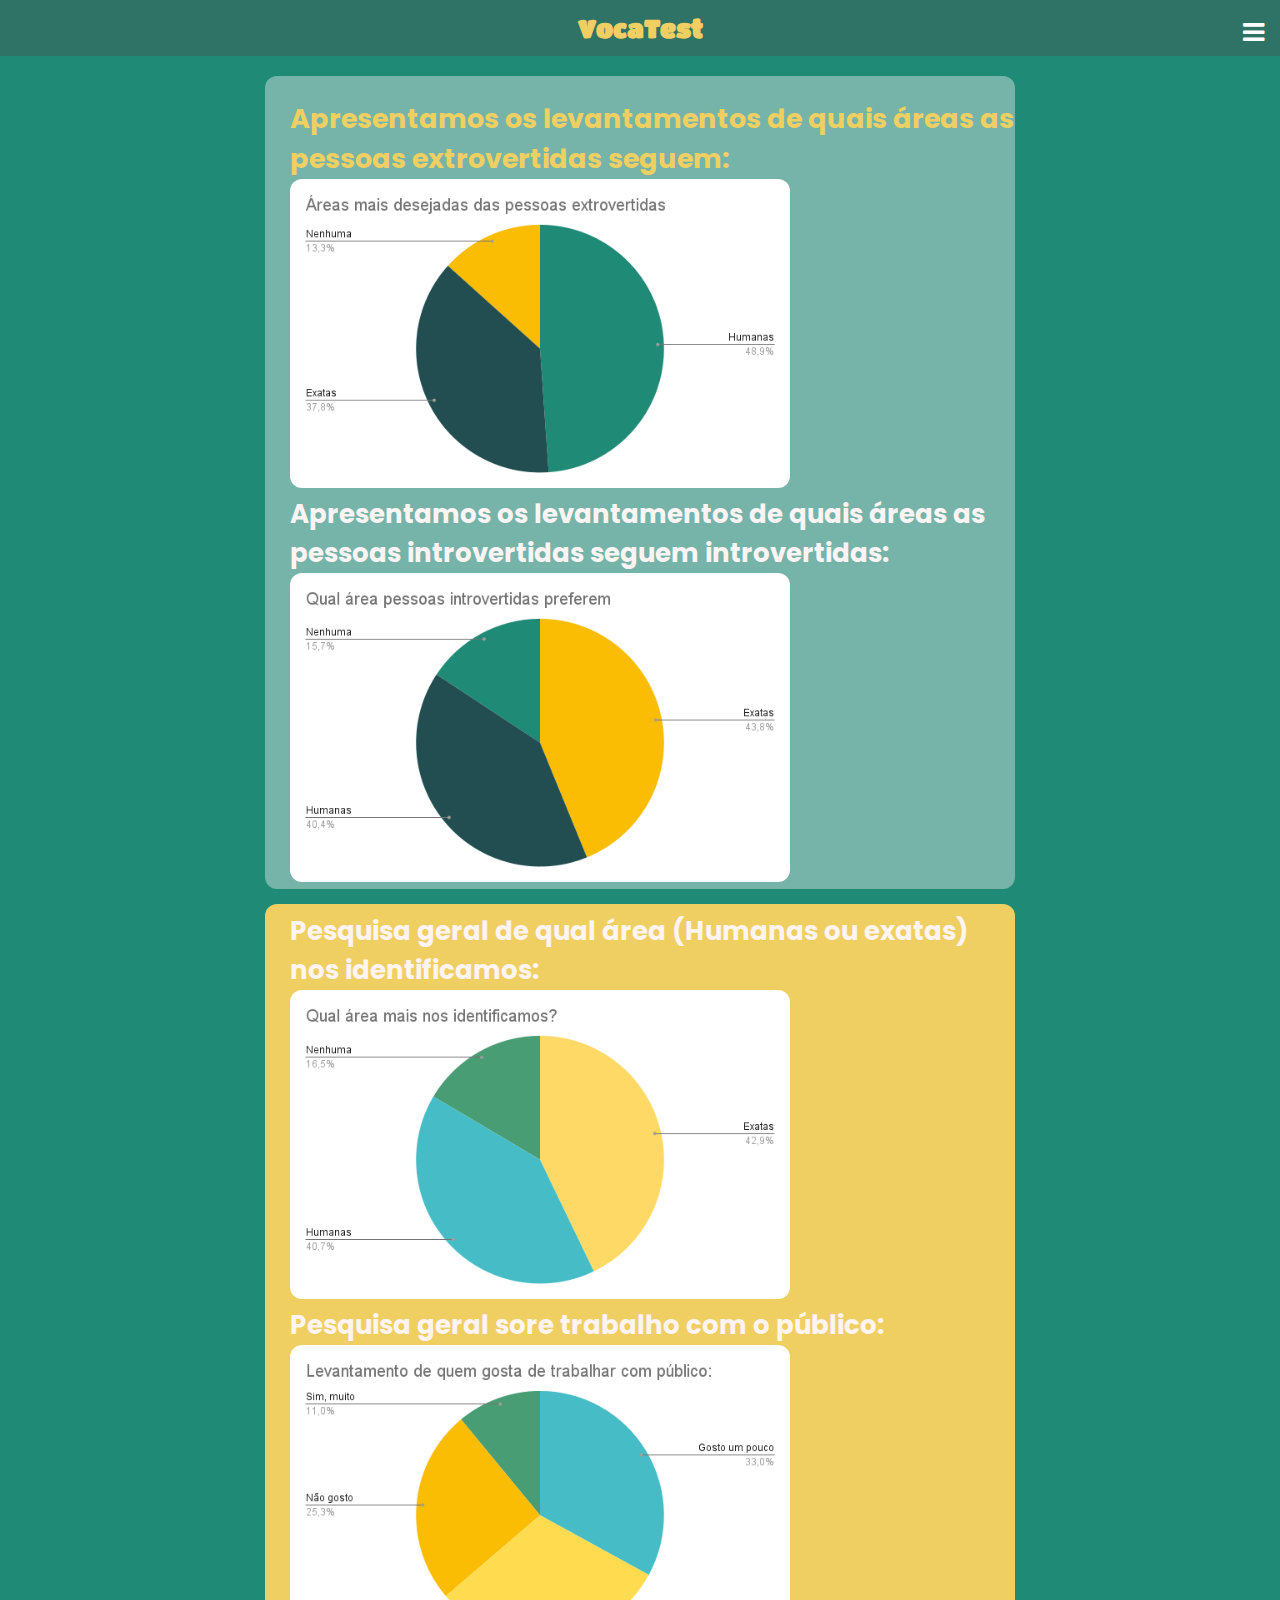
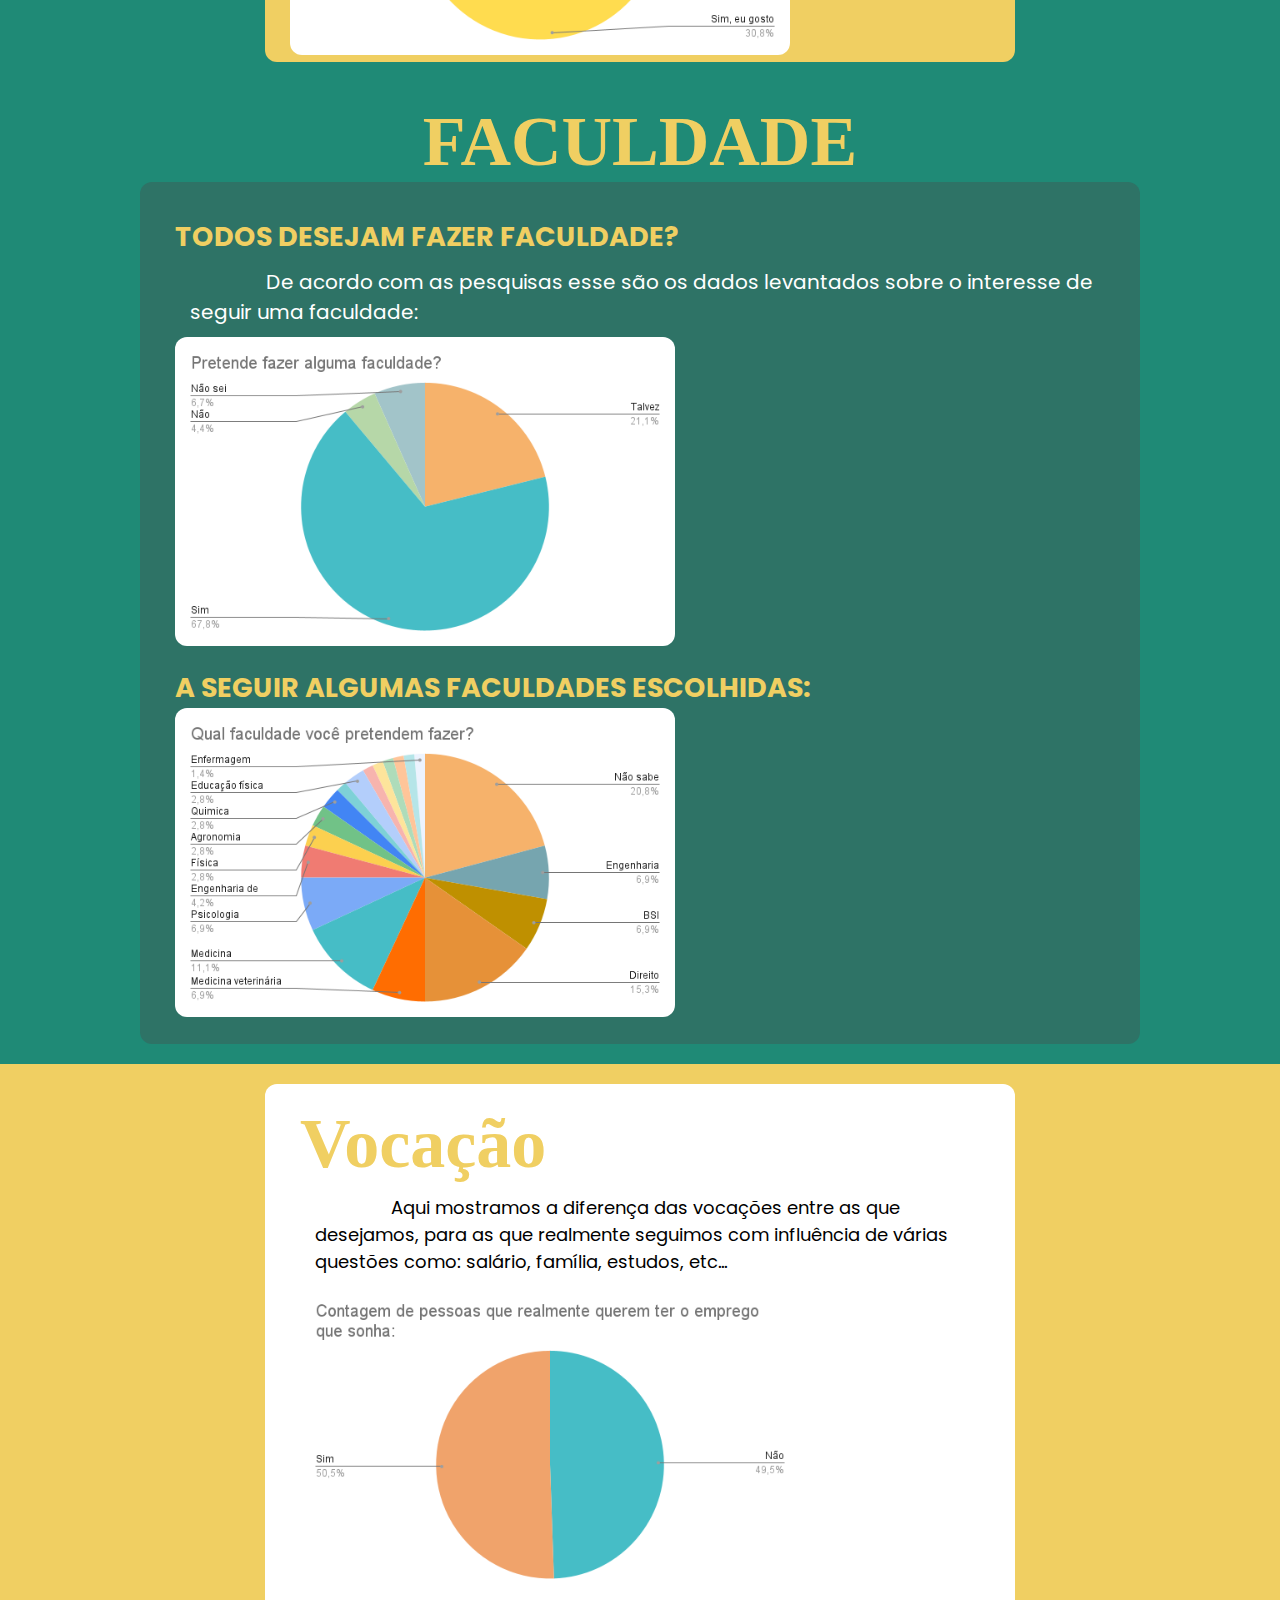
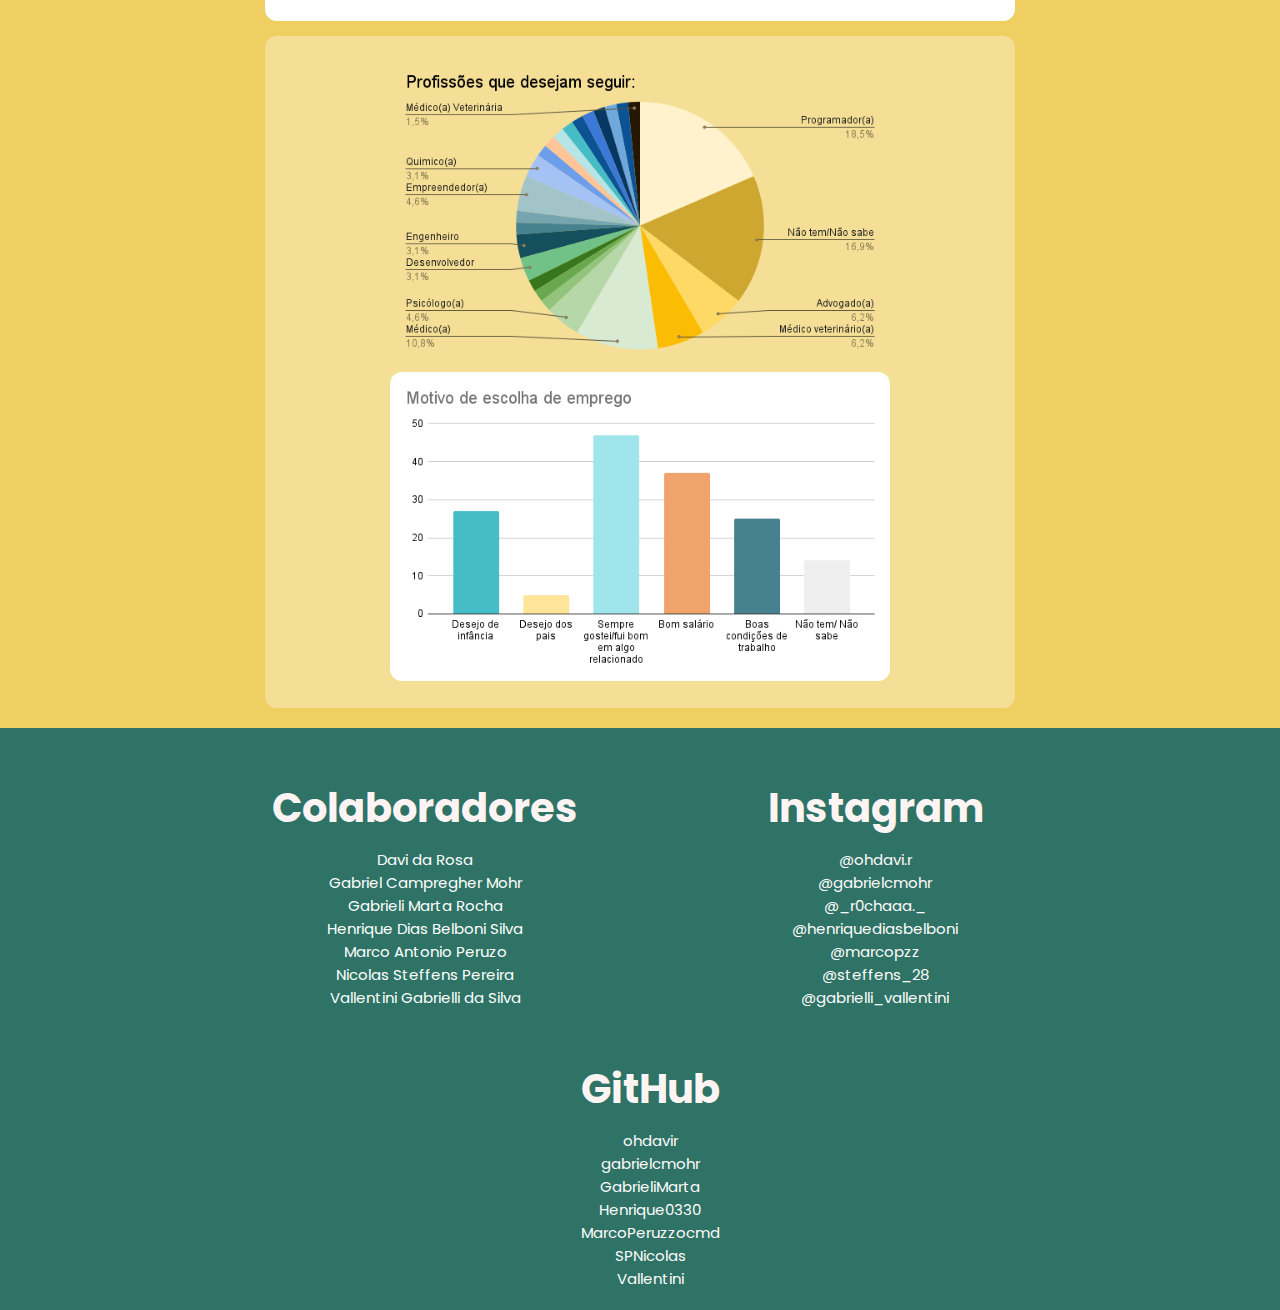
==== commit b84db670: "ok" ====
--- a/pag1.html
+++ b/pag1.html
@@ -19,7 +19,7 @@
       }
     }
   </script>
-  <title>Personalidade - VOCATEST</title>
+  <title>Geral - VOCATEST</title>
 </head>
 
 <body>
--- a/style.css
+++ b/style.css
@@ -50,7 +50,6 @@
     padding-top: 10px;
     color: var(--cor-principal);
     font-size: 20px;
-    text-align: justify;
 }
 
 .conteudoDentro2 {
@@ -59,6 +58,7 @@
     padding-top: 10px;
     color: black;
     font-size: 18px;
+    padding-right: 5px;
 }
 
 .A5 {
@@ -95,14 +95,6 @@
 }
 h1 strong{
     color: #f3d46d;
-}
-
-.div-1 {
-    text-align: right;
-}
-
-.div-2 {
-    text-align: left;
 }
 
 body {
@@ -257,6 +249,7 @@
     background-color: var(--cor-verdeEscuro2);
     display: flex;
     flex-wrap: wrap;
+    align-items: center;
     flex-direction: row;
     justify-content: center;
     gap: 15px;
